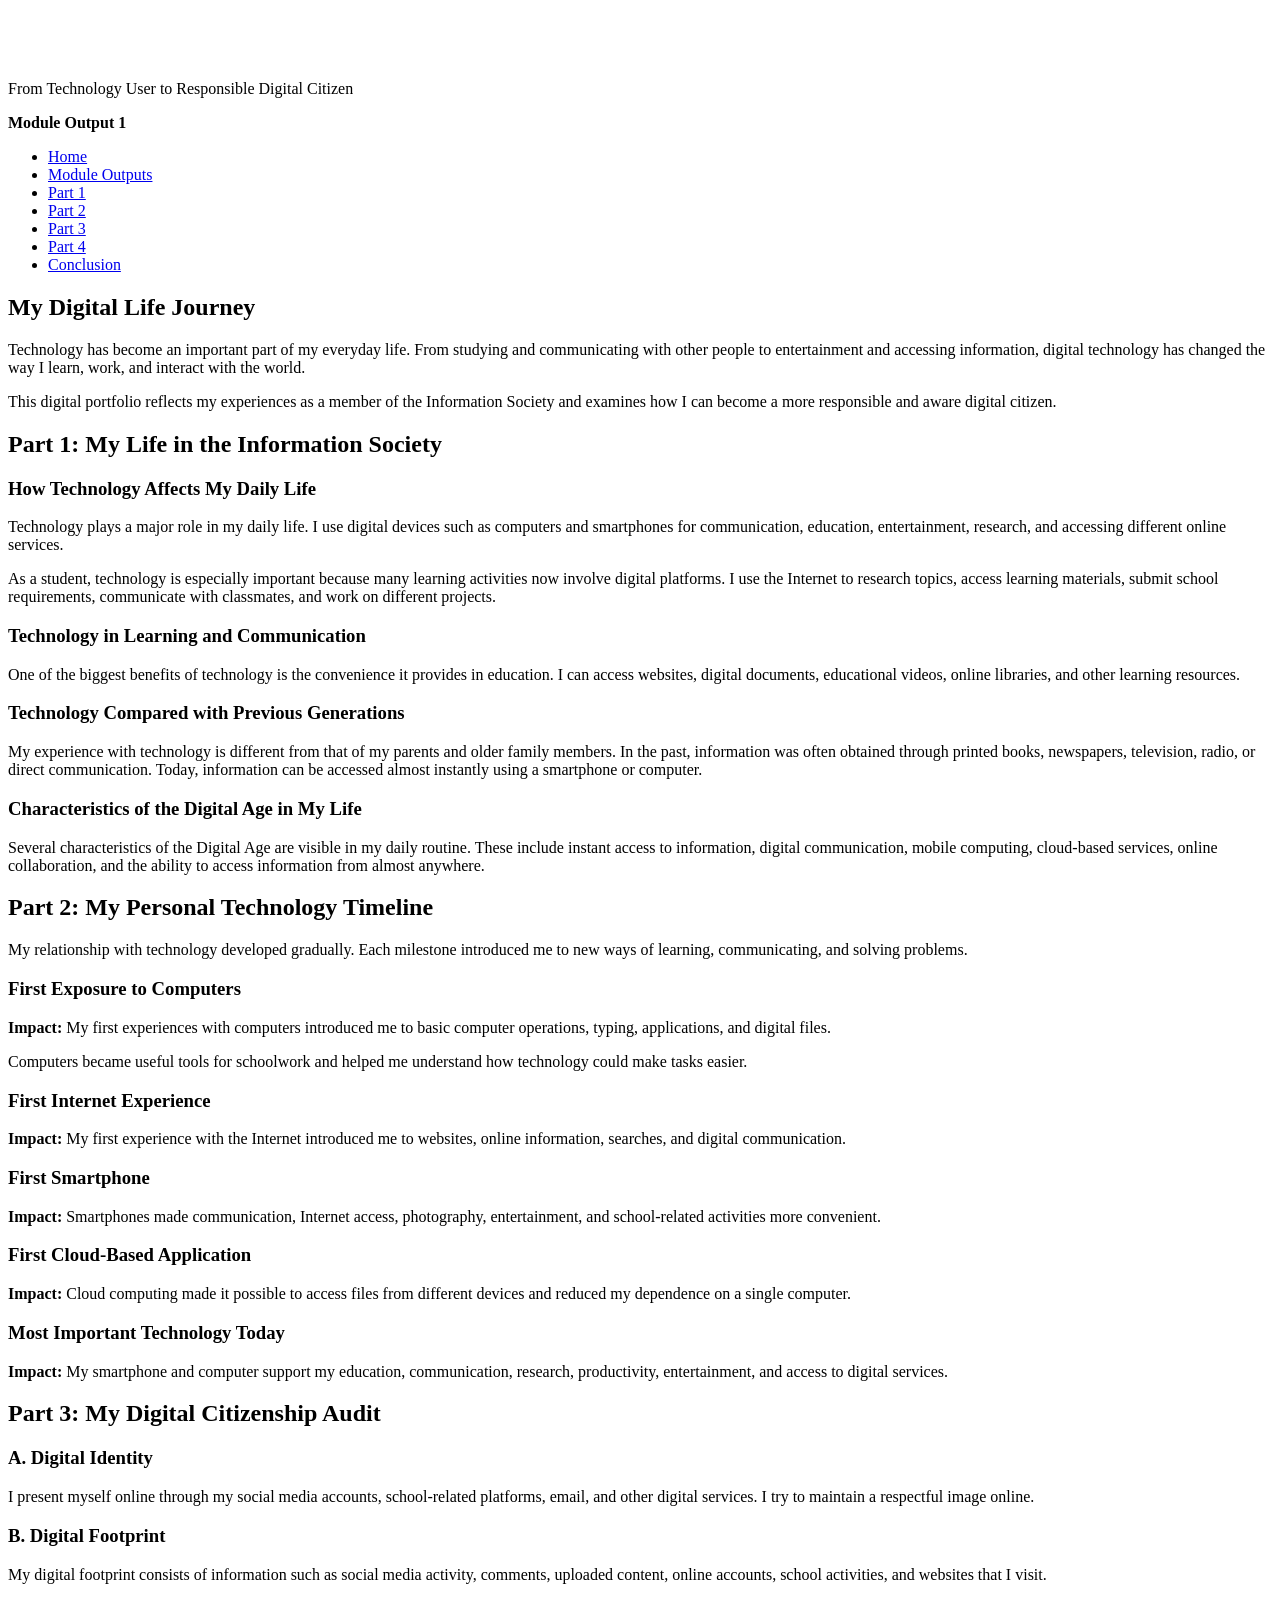
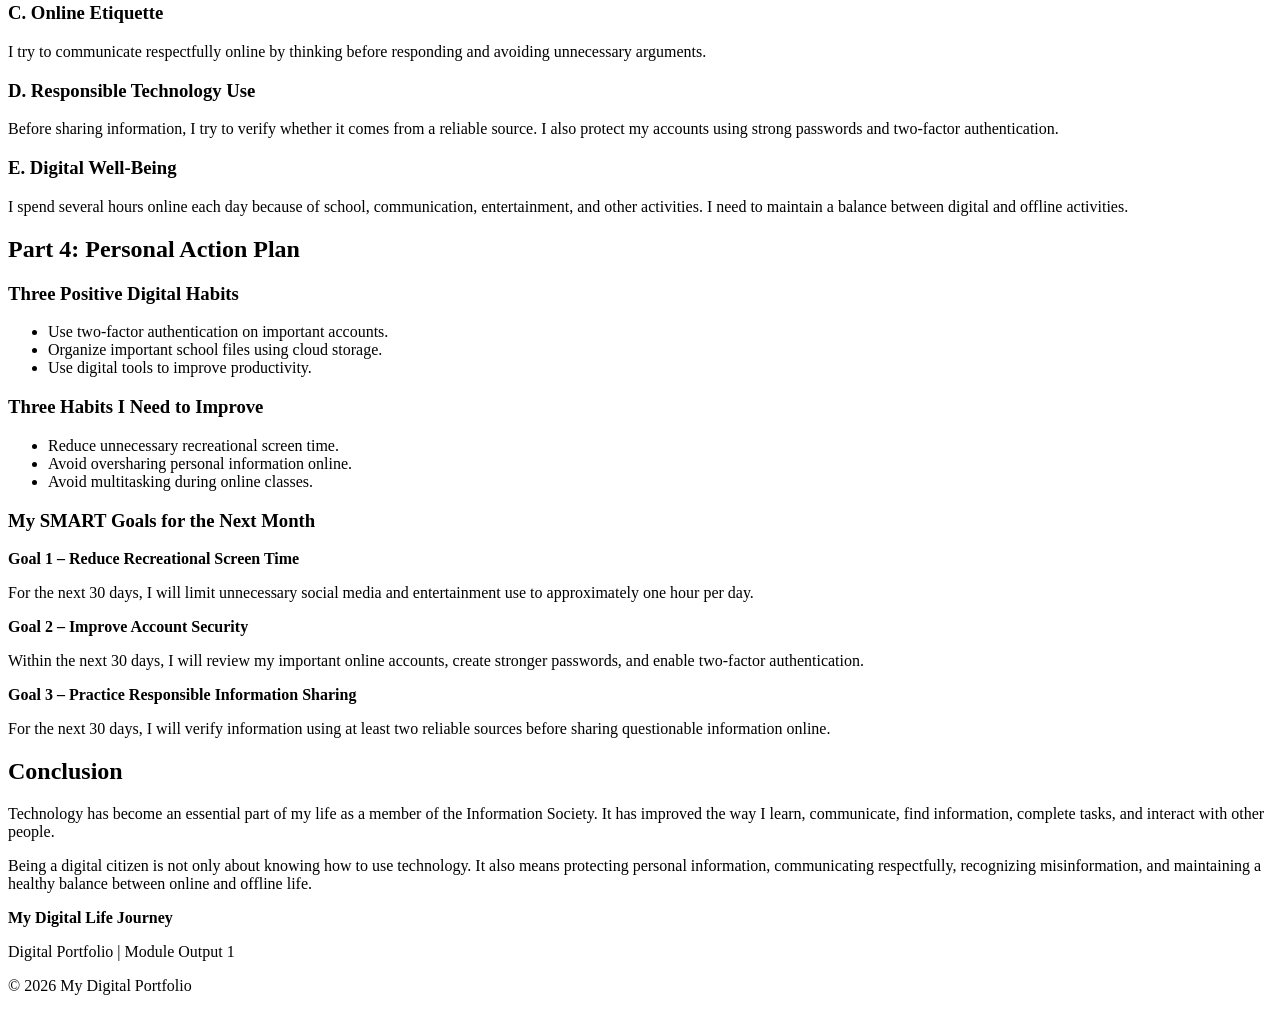
==== module-output-1.html @ 4770c337 "initial commit" ====
<!DOCTYPE html>
<html lang="en">
<head>
    <meta charset="UTF-8">
    <meta name="viewport" content="width=device-width, initial-scale=1.0">

    <title>Module Output 1 | My Digital Life Journey</title>

    <link rel="stylesheet" href="style.css">
</head>

<body>

    <!-- ===== HEADER ===== -->
    <header>

        <h1>
            <a href="index.html">My Digital Life Journey</a>
        </h1>

        <p>From Technology User to Responsible Digital Citizen</p>
        <p><strong>Module Output 1</strong></p>

    </header>


    <!-- ===== NAVIGATION ===== -->
    <nav>
        <ul>

            <li>
                <a href="index.html">Home</a>
            </li>

            <li class="dropdown">
                <a href="#">Module Outputs</a>

                <ul class="dropdown-menu">

                    <li>
                        <a href="module-output-1.html">
                            Module Output 1
                        </a>
                    </li>

                    <li>
                        <a href="module-output-2.html">
                            Module Output 2
                        </a>
                    </li>

                    <li>
                        <a href="module-output-3.html">
                            Module Output 3
                        </a>
                    </li>

                    <li>
                        <a href="module-output-4.html">
                            Module Output 4
                        </a>
                    </li>

                </ul>
            </li>

            <li><a href="#part1">Part 1</a></li>
            <li><a href="#part2">Part 2</a></li>
            <li><a href="#part3">Part 3</a></li>
            <li><a href="#part4">Part 4</a></li>
            <li><a href="#conclusion">Conclusion</a></li>

        </ul>
    </nav>


    <main>

        <!-- ===== INTRODUCTION ===== -->
        <section class="intro">

            <h2>My Digital Life Journey</h2>

            <p>
                Technology has become an important part of my everyday life.
                From studying and communicating with other people to
                entertainment and accessing information, digital technology
                has changed the way I learn, work, and interact with the world.
            </p>

            <p>
                This digital portfolio reflects my experiences as a member
                of the Information Society and examines how I can become a
                more responsible and aware digital citizen.
            </p>

        </section>


        <!-- ===== PART 1 ===== -->
        <section id="part1">

            <h2>Part 1: My Life in the Information Society</h2>

            <h3>How Technology Affects My Daily Life</h3>

            <p>
                Technology plays a major role in my daily life. I use digital
                devices such as computers and smartphones for communication,
                education, entertainment, research, and accessing different
                online services.
            </p>

            <p>
                As a student, technology is especially important because many
                learning activities now involve digital platforms. I use the
                Internet to research topics, access learning materials, submit
                school requirements, communicate with classmates, and work on
                different projects.
            </p>


            <h3>Technology in Learning and Communication</h3>

            <p>
                One of the biggest benefits of technology is the convenience
                it provides in education. I can access websites, digital
                documents, educational videos, online libraries, and other
                learning resources.
            </p>


            <h3>Technology Compared with Previous Generations</h3>

            <p>
                My experience with technology is different from that of my
                parents and older family members. In the past, information was
                often obtained through printed books, newspapers, television,
                radio, or direct communication. Today, information can be
                accessed almost instantly using a smartphone or computer.
            </p>


            <h3>Characteristics of the Digital Age in My Life</h3>

            <p>
                Several characteristics of the Digital Age are visible in my
                daily routine. These include instant access to information,
                digital communication, mobile computing, cloud-based services,
                online collaboration, and the ability to access information
                from almost anywhere.
            </p>

        </section>


        <!-- ===== PART 2 ===== -->
        <section id="part2">

            <h2>Part 2: My Personal Technology Timeline</h2>

            <p>
                My relationship with technology developed gradually. Each
                milestone introduced me to new ways of learning,
                communicating, and solving problems.
            </p>


            <div class="timeline">

                <div class="timeline-item left">

                    <div class="timeline-content">

                        <h3>First Exposure to Computers</h3>

                        <p>
                            <strong>Impact:</strong>
                            My first experiences with computers introduced me
                            to basic computer operations, typing, applications,
                            and digital files.
                        </p>

                        <p>
                            Computers became useful tools for schoolwork and
                            helped me understand how technology could make
                            tasks easier.
                        </p>

                    </div>

                </div>


                <div class="timeline-item right">

                    <div class="timeline-content">

                        <h3>First Internet Experience</h3>

                        <p>
                            <strong>Impact:</strong>
                            My first experience with the Internet introduced
                            me to websites, online information, searches,
                            and digital communication.
                        </p>

                    </div>

                </div>


                <div class="timeline-item left">

                    <div class="timeline-content">

                        <h3>First Smartphone</h3>

                        <p>
                            <strong>Impact:</strong>
                            Smartphones made communication, Internet access,
                            photography, entertainment, and school-related
                            activities more convenient.
                        </p>

                    </div>

                </div>


                <div class="timeline-item right">

                    <div class="timeline-content">

                        <h3>First Cloud-Based Application</h3>

                        <p>
                            <strong>Impact:</strong>
                            Cloud computing made it possible to access files
                            from different devices and reduced my dependence
                            on a single computer.
                        </p>

                    </div>

                </div>


                <div class="timeline-item left">

                    <div class="timeline-content">

                        <h3>Most Important Technology Today</h3>

                        <p>
                            <strong>Impact:</strong>
                            My smartphone and computer support my education,
                            communication, research, productivity,
                            entertainment, and access to digital services.
                        </p>

                    </div>

                </div>

            </div>

        </section>


        <!-- ===== PART 3 ===== -->
        <section id="part3">

            <h2>Part 3: My Digital Citizenship Audit</h2>


            <div class="audit-grid">

                <div class="audit-card">

                    <h3>A. Digital Identity</h3>

                    <p>
                        I present myself online through my social media
                        accounts, school-related platforms, email, and other
                        digital services. I try to maintain a respectful
                        image online.
                    </p>

                </div>


                <div class="audit-card">

                    <h3>B. Digital Footprint</h3>

                    <p>
                        My digital footprint consists of information such as
                        social media activity, comments, uploaded content,
                        online accounts, school activities, and websites
                        that I visit.
                    </p>

                </div>


                <div class="audit-card">

                    <h3>C. Online Etiquette</h3>

                    <p>
                        I try to communicate respectfully online by thinking
                        before responding and avoiding unnecessary arguments.
                    </p>

                </div>


                <div class="audit-card">

                    <h3>D. Responsible Technology Use</h3>

                    <p>
                        Before sharing information, I try to verify whether
                        it comes from a reliable source. I also protect my
                        accounts using strong passwords and two-factor
                        authentication.
                    </p>

                </div>


                <div class="audit-card">

                    <h3>E. Digital Well-Being</h3>

                    <p>
                        I spend several hours online each day because of
                        school, communication, entertainment, and other
                        activities. I need to maintain a balance between
                        digital and offline activities.
                    </p>

                </div>

            </div>

        </section>


        <!-- ===== PART 4 ===== -->
        <section id="part4">

            <h2>Part 4: Personal Action Plan</h2>


            <div class="habit-grid">

                <div class="habit-card">

                    <h3>Three Positive Digital Habits</h3>

                    <ul>
                        <li>
                            Use two-factor authentication on important
                            accounts.
                        </li>

                        <li>
                            Organize important school files using cloud
                            storage.
                        </li>

                        <li>
                            Use digital tools to improve productivity.
                        </li>
                    </ul>

                </div>


                <div class="habit-card">

                    <h3>Three Habits I Need to Improve</h3>

                    <ul>
                        <li>
                            Reduce unnecessary recreational screen time.
                        </li>

                        <li>
                            Avoid oversharing personal information online.
                        </li>

                        <li>
                            Avoid multitasking during online classes.
                        </li>
                    </ul>

                </div>

            </div>


            <h3>My SMART Goals for the Next Month</h3>


            <div class="goal">

                <strong>
                    Goal 1 – Reduce Recreational Screen Time
                </strong>

                <p>
                    For the next 30 days, I will limit unnecessary social media
                    and entertainment use to approximately one hour per day.
                </p>

            </div>


            <div class="goal">

                <strong>
                    Goal 2 – Improve Account Security
                </strong>

                <p>
                    Within the next 30 days, I will review my important online
                    accounts, create stronger passwords, and enable
                    two-factor authentication.
                </p>

            </div>


            <div class="goal">

                <strong>
                    Goal 3 – Practice Responsible Information Sharing
                </strong>

                <p>
                    For the next 30 days, I will verify information using at
                    least two reliable sources before sharing questionable
                    information online.
                </p>

            </div>

        </section>


        <!-- ===== CONCLUSION ===== -->
        <section id="conclusion" class="conclusion">

            <h2>Conclusion</h2>

            <p>
                Technology has become an essential part of my life as a
                member of the Information Society. It has improved the way
                I learn, communicate, find information, complete tasks,
                and interact with other people.
            </p>

            <p>
                Being a digital citizen is not only about knowing how to
                use technology. It also means protecting personal information,
                communicating respectfully, recognizing misinformation,
                and maintaining a healthy balance between online and
                offline life.
            </p>

        </section>

    </main>


    <!-- ===== FOOTER ===== -->
    <footer>

        <p>
            <strong>My Digital Life Journey</strong>
        </p>

        <p>
            Digital Portfolio | Module Output 1
        </p>

        <p>
            &copy; 2026 My Digital Portfolio
        </p>

    </footer>

</body>
</html>
---- style.css ----
/* ===== CLICKABLE WEBSITE TITLE ===== */

header h1 a {
    color: white;
    text-decoration: none;
    transition: 0.3s;
}

header h1 a:hover {
    opacity: 0.8;
}


/* ===== MODULE OUTPUT DROPDOWN ===== */

.dropdown {
    position: relative;
}

.dropdown > a {
    cursor: pointer;
}


/* Dropdown menu */

.dropdown-menu {
    display: none;
    position: absolute;
    top: 100%;
    left: 0;
    min-width: 190px;
    background: #102b4a;
    list-style: none;
    padding: 0;
    margin: 0;
    box-shadow: 0 4px 10px rgba(0, 0, 0, 0.25);
}


/* Dropdown links */

.dropdown-menu li {
    width: 100%;
}

.dropdown-menu a {
    display: block;
    padding: 12px 15px;
    color: white;
    text-decoration: none;
    white-space: nowrap;
}


/* Hover effect */

.dropdown-menu a:hover {
    background: #2878b5;
}


/* Show dropdown */

.dropdown:hover .dropdown-menu {
    display: block;
}

/* ===== CLICKABLE TITLE ===== */

header h1 a {
    color: white;
    text-decoration: none;
    transition: 0.3s;
}

header h1 a:hover {
    opacity: 0.8;
}


/* ===== DROPDOWN MENU ===== */

.dropdown {
    position: relative;
}

.dropdown-menu {
    display: none;
    position: absolute;
    top: 100%;
    left: 0;
    min-width: 200px;

    background: #102b4a;

    list-style: none;
    padding: 0;
    margin: 0;

    box-shadow: 0 4px 10px rgba(0, 0, 0, 0.25);
}

.dropdown-menu li {
    width: 100%;
}

.dropdown-menu a {
    display: block;
    padding: 12px 15px;

    color: white;
    text-decoration: none;

    white-space: nowrap;
}

.dropdown-menu a:hover {
    background: #2878b5;
}

.dropdown:hover .dropdown-menu {
    display: block;
}


/* ===== HOME HERO ===== */

.hero {
    text-align: center;
    padding: 60px 35px;

    background:
        linear-gradient(135deg, #173b67, #2878b5);

    color: white;
}

.hero h2 {
    color: white;
    border: none;
    font-size: 36px;
}

.hero p {
    text-align: center;
    max-width: 800px;
    margin: 15px auto;
}


/* ===== BUTTON ===== */

.button {
    display: inline-block;

    margin-top: 20px;
    padding: 12px 25px;

    background: white;
    color: #173b67;

    text-decoration: none;
    font-weight: bold;

    border-radius: 6px;

    transition: 0.3s;
}

.button:hover {
    background: #102b4a;
    color: white;
}


/* ===== MODULE CARDS ===== */

.module-grid {
    display: grid;

    grid-template-columns:
        repeat(2, 1fr);

    gap: 25px;

    margin-top: 25px;
}

.module-card {
    background: #f4f9fd;

    padding: 25px;

    border-radius: 10px;

    border: 1px solid #d8e8f5;

    transition: 0.3s;
}

.module-card:hover {
    transform: translateY(-5px);

    box-shadow:
        0 8px 20px rgba(0, 0, 0, 0.12);
}

.module-card h3 {
    margin-top: 10px;
}

.module-card p {
    margin-top: 10px;
}

.module-card a {
    color: #2878b5;

    text-decoration: none;

    font-weight: bold;
}

.module-card a:hover {
    text-decoration: underline;
}


/* ===== MODULE NUMBER ===== */

.module-number {
    display: inline-block;

    padding: 5px 10px;

    background: #173b67;

    color: white;

    border-radius: 5px;

    font-size: 13px;

    font-weight: bold;
}


/* ===== HIGHLIGHT ===== */

.highlight {
    background: #e8f4ff;

    border-left: 6px solid #2878b5;
}

.highlight h2 {
    border: none;
}


@media screen and (max-width: 768px) {

    .module-grid {
        grid-template-columns: 1fr;
    }

    .dropdown-menu {
        position: static;
        width: 100%;

        box-shadow: none;
    }

    .dropdown:hover .dropdown-menu {
        display: block;
    }

    .hero {
        padding: 40px 20px;
    }

    .hero h2 {
        font-size: 28px;
    }

}
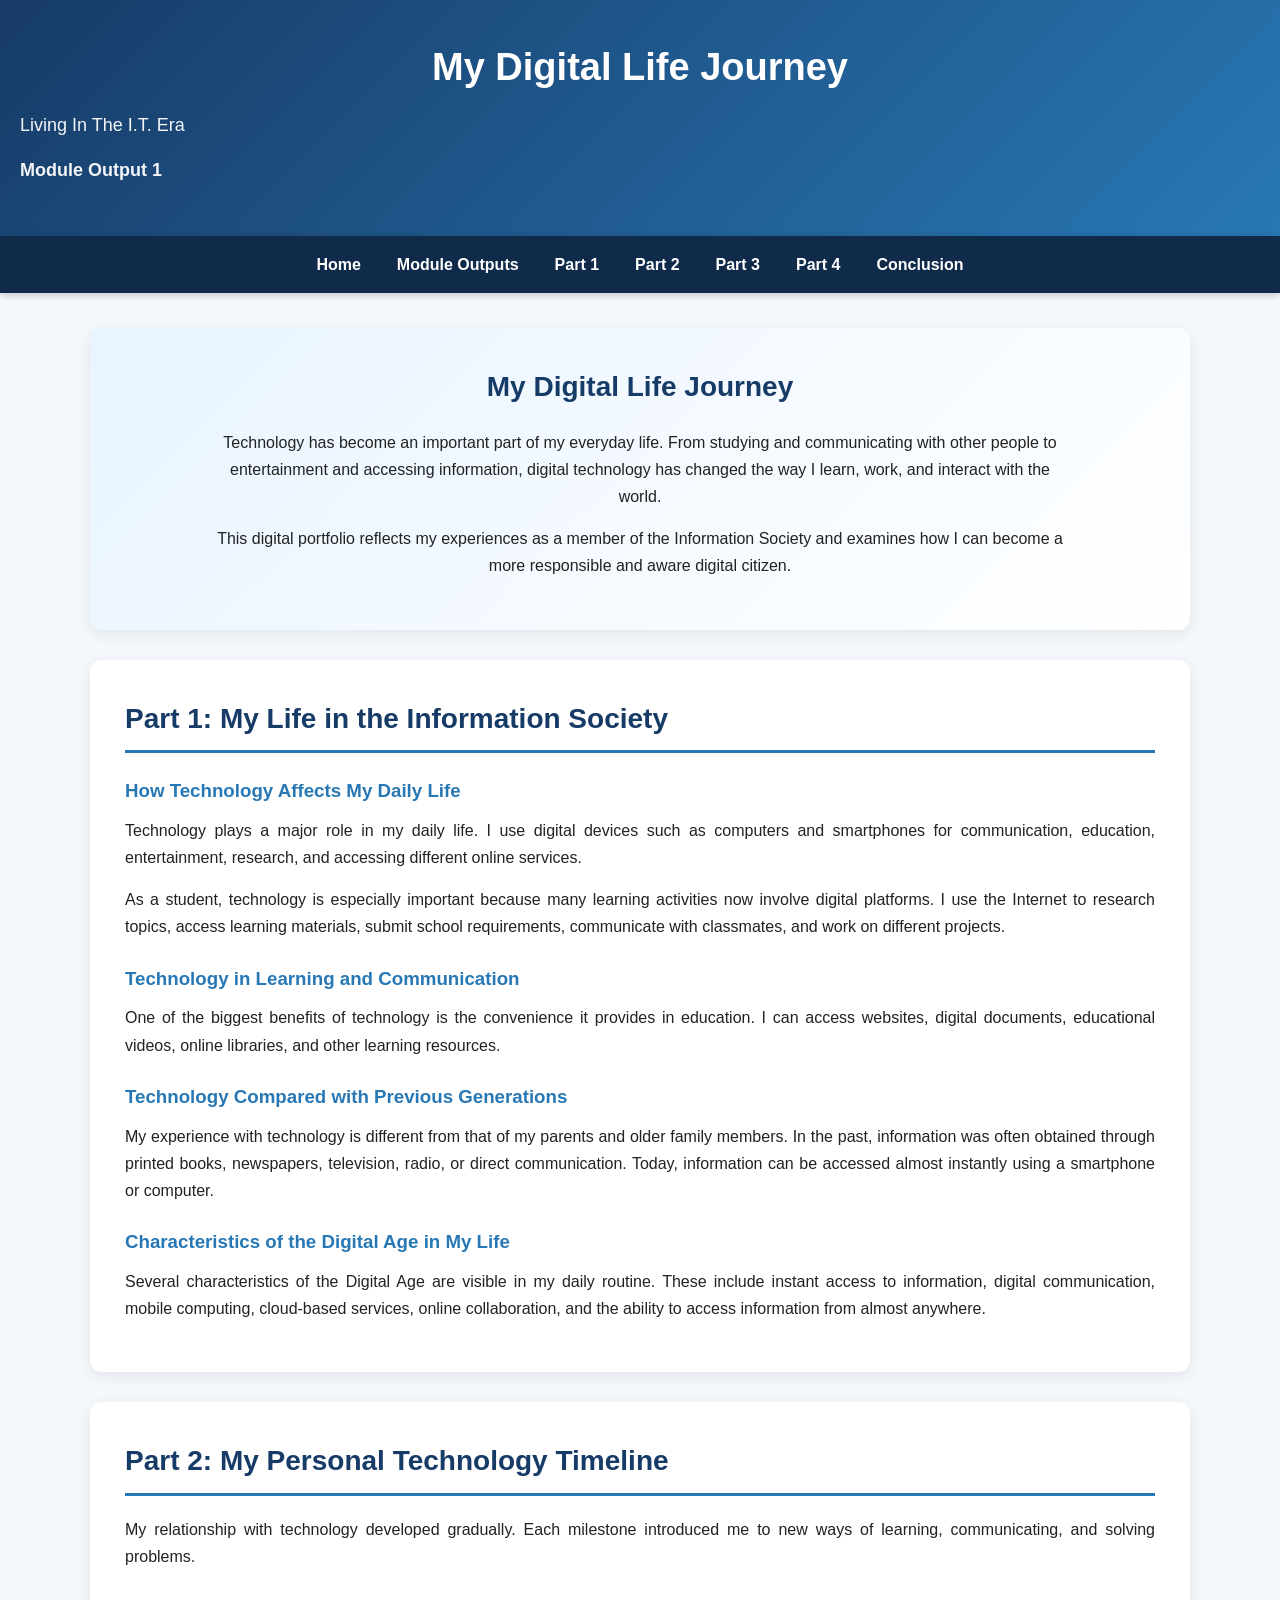
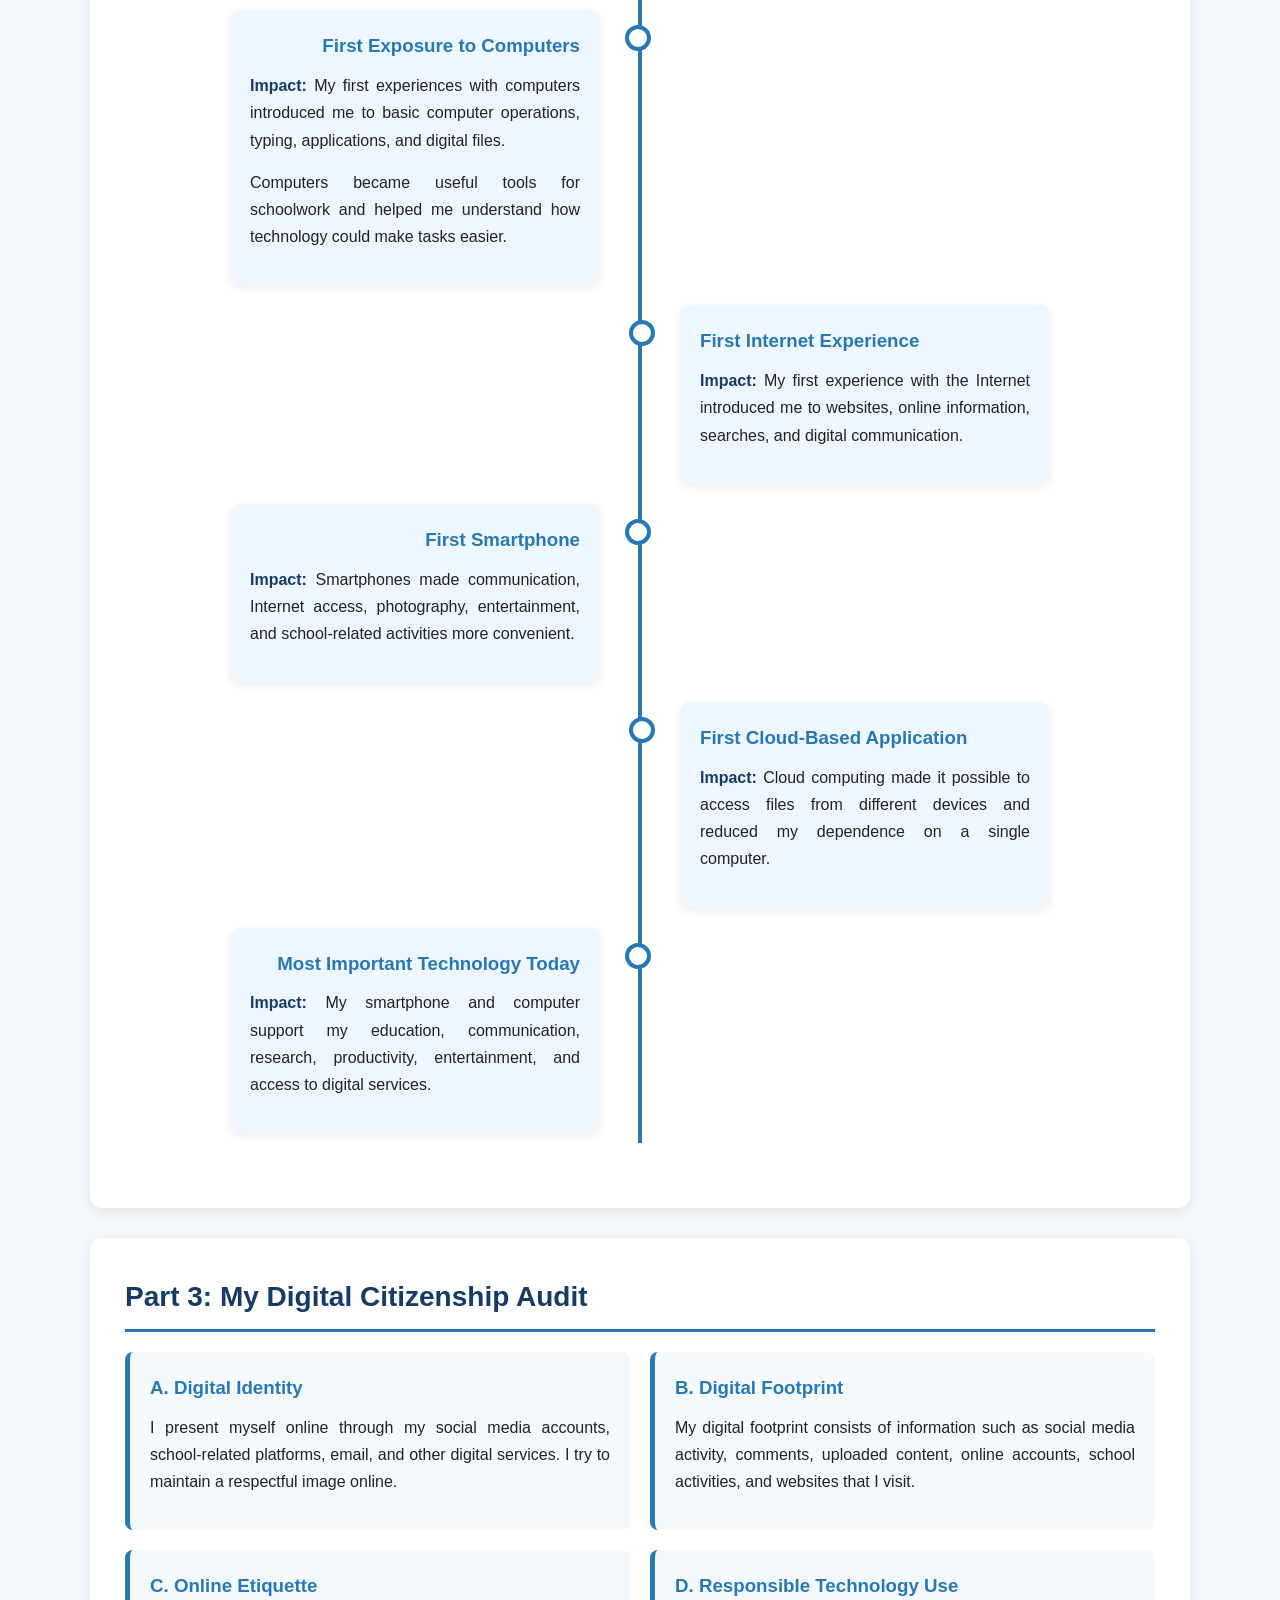
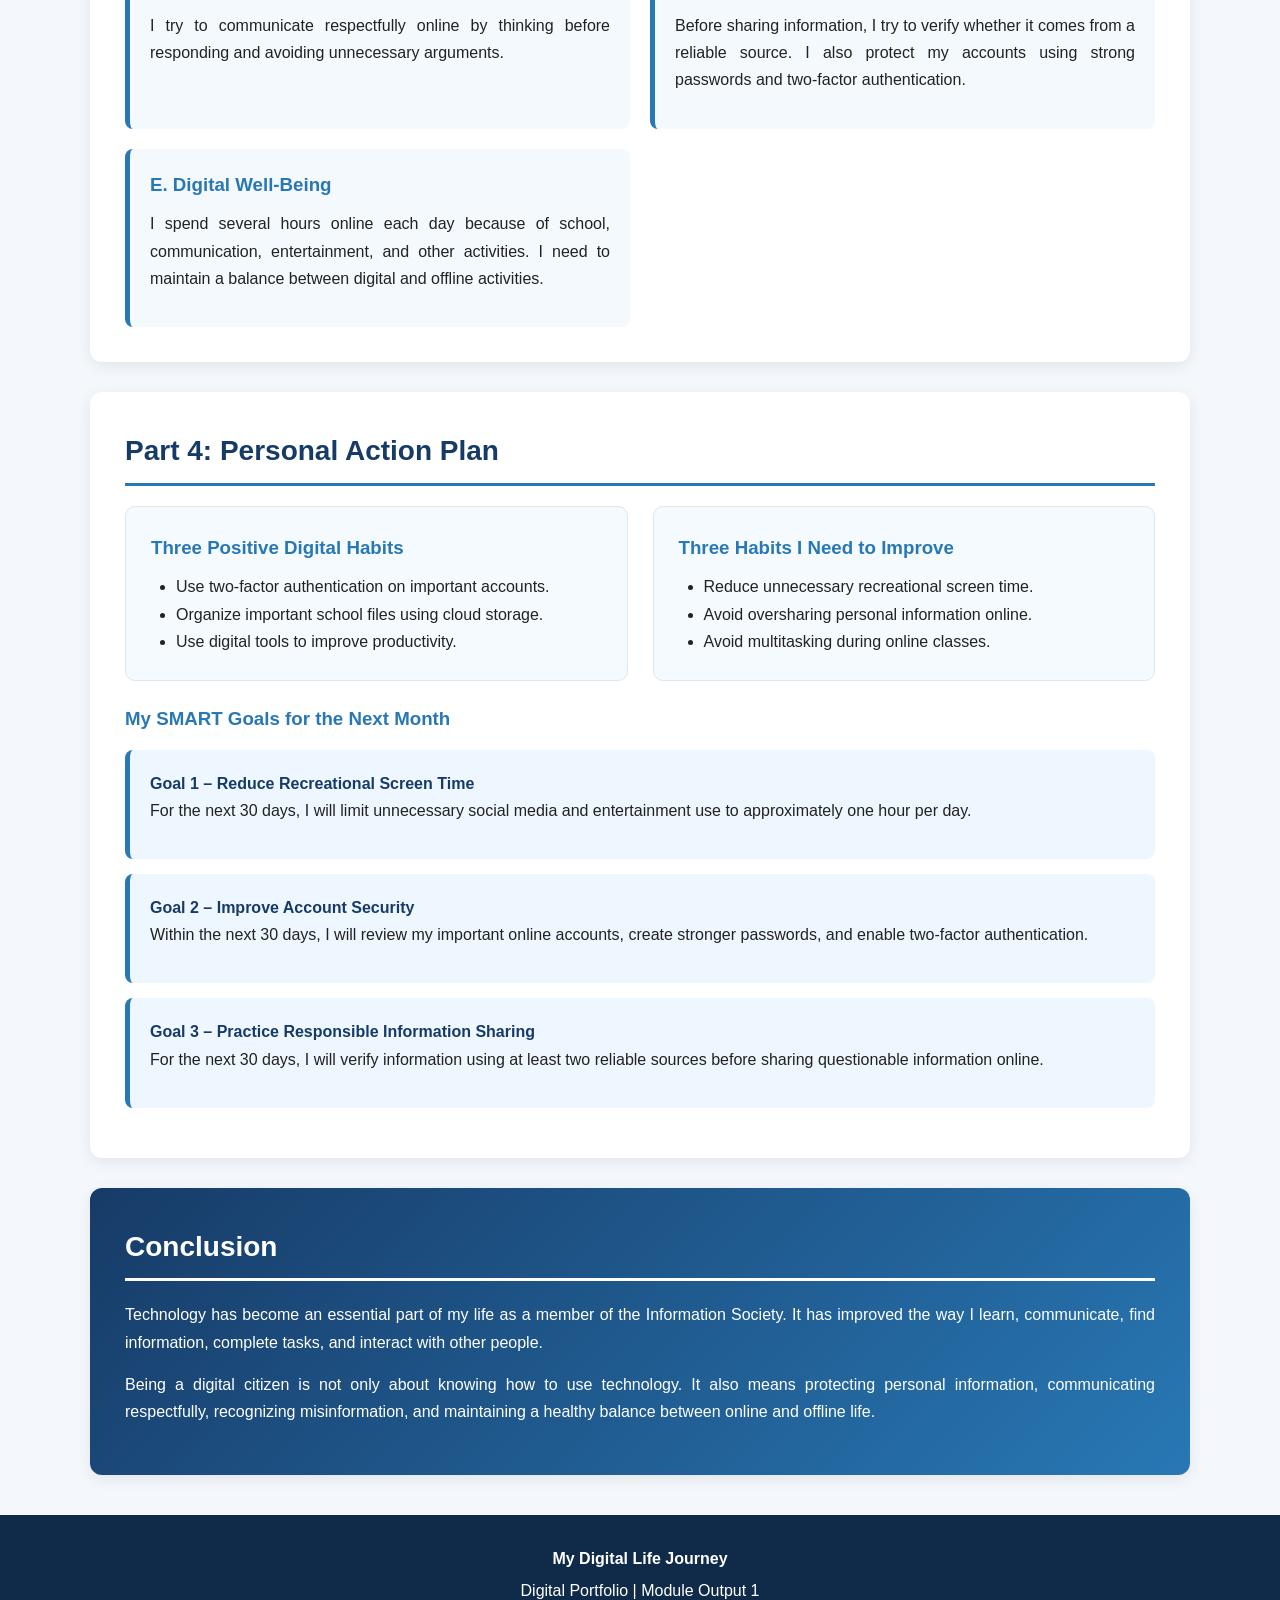
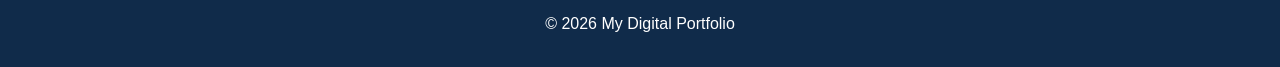
==== commit a850890c: "initial commit" ====
--- a/module-output-1.html
+++ b/module-output-1.html
@@ -1,5 +1,6 @@
 <!DOCTYPE html>
 <html lang="en">
+
 <head>
     <meta charset="UTF-8">
     <meta name="viewport" content="width=device-width, initial-scale=1.0">
@@ -10,17 +11,11 @@
 </head>
 
 <body>
-
     <!-- ===== HEADER ===== -->
     <header>
-
-        <h1>
-            <a href="index.html">My Digital Life Journey</a>
-        </h1>
-
-        <p>From Technology User to Responsible Digital Citizen</p>
+        <h1><a href="index.html">My Digital Life Journey</a></h1>
+        <p>Living In The I.T. Era</p>
         <p><strong>Module Output 1</strong></p>
-
     </header>
 
 
@@ -478,19 +473,9 @@
 
     <!-- ===== FOOTER ===== -->
     <footer>
-
-        <p>
-            <strong>My Digital Life Journey</strong>
-        </p>
-
-        <p>
-            Digital Portfolio | Module Output 1
-        </p>
-
-        <p>
-            &copy; 2026 My Digital Portfolio
-        </p>
-
+        <p><strong>My Digital Life Journey</strong></p>
+        <p>Digital Portfolio | Module Output 1</p>
+        <p>&copy; 2026 My Digital Portfolio</p>
     </footer>
 
 </body>
--- a/style.css
+++ b/style.css
@@ -1,4 +1,50 @@
-/* ===== CLICKABLE WEBSITE TITLE ===== */
+/* =====================================================
+   RESET
+   ===================================================== */
+
+* {
+    margin: 0;
+    padding: 0;
+    box-sizing: border-box;
+}
+
+
+/* =====================================================
+   GENERAL
+   ===================================================== */
+
+html {
+    scroll-behavior: smooth;
+}
+
+body {
+    font-family: Arial, Helvetica, sans-serif;
+    line-height: 1.7;
+    background: #f4f7fb;
+    color: #222;
+}
+
+
+/* =====================================================
+   HEADER
+   ===================================================== */
+
+header {
+    background: linear-gradient(135deg, #173b67, #2878b5);
+    color: white;
+
+    padding: 35px 20px;
+
+    text-align: center;
+}
+
+header h1 {
+    font-size: 38px;
+    margin-bottom: 10px;
+}
+
+
+/* Clickable Website Title */
 
 header h1 a {
     color: white;
@@ -10,8 +56,63 @@
     opacity: 0.8;
 }
 
-
-/* ===== MODULE OUTPUT DROPDOWN ===== */
+header p {
+    font-size: 18px;
+    opacity: 0.95;
+}
+
+
+/* =====================================================
+   NAVIGATION
+   ===================================================== */
+
+nav {
+    background: #102b4a;
+
+    position: sticky;
+    top: 0;
+
+    z-index: 1000;
+
+    box-shadow: 0 2px 8px rgba(0, 0, 0, 0.2);
+}
+
+nav > ul {
+    list-style: none;
+
+    display: flex;
+
+    justify-content: center;
+
+    flex-wrap: wrap;
+}
+
+nav li {
+    margin: 0;
+}
+
+nav a {
+    display: block;
+
+    color: white;
+
+    text-decoration: none;
+
+    padding: 15px 18px;
+
+    font-weight: bold;
+
+    transition: 0.3s;
+}
+
+nav a:hover {
+    background: #2878b5;
+}
+
+
+/* =====================================================
+   MODULE OUTPUT DROPDOWN
+   ===================================================== */
 
 .dropdown {
     position: relative;
@@ -22,145 +123,207 @@
 }
 
 
-/* Dropdown menu */
+/* Dropdown Menu */
 
 .dropdown-menu {
     display: none;
+
     position: absolute;
+
     top: 100%;
     left: 0;
-    min-width: 190px;
+
+    min-width: 210px;
+
     background: #102b4a;
+
     list-style: none;
+
     padding: 0;
     margin: 0;
+
     box-shadow: 0 4px 10px rgba(0, 0, 0, 0.25);
-}
-
-
-/* Dropdown links */
+
+    z-index: 1001;
+}
+
+
+/* Dropdown Items */
 
 .dropdown-menu li {
     width: 100%;
 }
 
+
+/* Dropdown Links */
+
 .dropdown-menu a {
     display: block;
+
     padding: 12px 15px;
-    color: white;
+
+    color: white;
+
     text-decoration: none;
+
     white-space: nowrap;
 }
-
-
-/* Hover effect */
 
 .dropdown-menu a:hover {
     background: #2878b5;
 }
 
 
-/* Show dropdown */
+/* Show Dropdown */
 
 .dropdown:hover .dropdown-menu {
     display: block;
 }
 
-/* ===== CLICKABLE TITLE ===== */
-
-header h1 a {
-    color: white;
-    text-decoration: none;
-    transition: 0.3s;
-}
-
-header h1 a:hover {
-    opacity: 0.8;
-}
-
-
-/* ===== DROPDOWN MENU ===== */
-
-.dropdown {
-    position: relative;
-}
-
-.dropdown-menu {
-    display: none;
-    position: absolute;
-    top: 100%;
-    left: 0;
-    min-width: 200px;
-
-    background: #102b4a;
-
-    list-style: none;
-    padding: 0;
-    margin: 0;
-
-    box-shadow: 0 4px 10px rgba(0, 0, 0, 0.25);
-}
-
-.dropdown-menu li {
-    width: 100%;
-}
-
-.dropdown-menu a {
-    display: block;
-    padding: 12px 15px;
-
-    color: white;
-    text-decoration: none;
-
-    white-space: nowrap;
-}
-
-.dropdown-menu a:hover {
-    background: #2878b5;
-}
-
-.dropdown:hover .dropdown-menu {
-    display: block;
-}
-
-
-/* ===== HOME HERO ===== */
+
+/* =====================================================
+   MAIN
+   ===================================================== */
+
+main {
+    width: 90%;
+
+    max-width: 1100px;
+
+    margin: 35px auto;
+}
+
+
+/* =====================================================
+   CONTENT SECTIONS
+   ===================================================== */
+
+section {
+    background: white;
+
+    margin-bottom: 30px;
+
+    padding: 35px;
+
+    border-radius: 12px;
+
+    box-shadow:
+        0 4px 15px rgba(0, 0, 0, 0.08);
+}
+
+section h2 {
+    color: #173b67;
+
+    font-size: 28px;
+
+    margin-bottom: 20px;
+
+    border-bottom: 3px solid #2878b5;
+
+    padding-bottom: 8px;
+}
+
+section h3 {
+    color: #2878b5;
+
+    margin-top: 22px;
+
+    margin-bottom: 10px;
+}
+
+p {
+    margin-bottom: 15px;
+
+    text-align: justify;
+}
+
+
+/* =====================================================
+   INTRODUCTION
+   ===================================================== */
+
+.intro {
+    text-align: center;
+
+    background:
+        linear-gradient(
+            135deg,
+            #e8f4ff,
+            #ffffff
+        );
+}
+
+.intro h2 {
+    border: none;
+
+    margin-bottom: 10px;
+}
+
+.intro p {
+    text-align: center;
+
+    max-width: 850px;
+
+    margin-left: auto;
+    margin-right: auto;
+}
+
+
+/* =====================================================
+   HOME HERO
+   ===================================================== */
 
 .hero {
     text-align: center;
+
     padding: 60px 35px;
 
     background:
-        linear-gradient(135deg, #173b67, #2878b5);
+        linear-gradient(
+            135deg,
+            #173b67,
+            #2878b5
+        );
 
     color: white;
 }
 
 .hero h2 {
     color: white;
+
     border: none;
+
     font-size: 36px;
+
+    margin-bottom: 15px;
 }
 
 .hero p {
     text-align: center;
+
     max-width: 800px;
+
     margin: 15px auto;
 }
 
 
-/* ===== BUTTON ===== */
+/* =====================================================
+   BUTTON
+   ===================================================== */
 
 .button {
     display: inline-block;
 
     margin-top: 20px;
+
     padding: 12px 25px;
 
     background: white;
+
     color: #173b67;
 
     text-decoration: none;
+
     font-weight: bold;
 
     border-radius: 6px;
@@ -170,11 +333,14 @@
 
 .button:hover {
     background: #102b4a;
-    color: white;
-}
-
-
-/* ===== MODULE CARDS ===== */
+
+    color: white;
+}
+
+
+/* =====================================================
+   MODULE CARDS
+   ===================================================== */
 
 .module-grid {
     display: grid;
@@ -227,7 +393,7 @@
 }
 
 
-/* ===== MODULE NUMBER ===== */
+/* Module Number */
 
 .module-number {
     display: inline-block;
@@ -246,7 +412,186 @@
 }
 
 
-/* ===== HIGHLIGHT ===== */
+/* =====================================================
+   TIMELINE
+   ===================================================== */
+
+.timeline {
+    position: relative;
+
+    max-width: 900px;
+
+    margin: 30px auto;
+}
+
+.timeline::after {
+    content: "";
+
+    position: absolute;
+
+    width: 4px;
+
+    background: #2878b5;
+
+    top: 0;
+    bottom: 0;
+
+    left: 50%;
+
+    margin-left: -2px;
+}
+
+.timeline-item {
+    padding: 10px 40px;
+
+    position: relative;
+
+    width: 50%;
+}
+
+.timeline-item::after {
+    content: "";
+
+    position: absolute;
+
+    width: 18px;
+    height: 18px;
+
+    background: white;
+
+    border: 4px solid #2878b5;
+
+    border-radius: 50%;
+
+    top: 25px;
+
+    z-index: 1;
+}
+
+.left {
+    left: 0;
+
+    text-align: right;
+}
+
+.right {
+    left: 50%;
+}
+
+.left::after {
+    right: -11px;
+}
+
+.right::after {
+    left: -11px;
+}
+
+.timeline-content {
+    padding: 20px;
+
+    background: #eef7ff;
+
+    border-radius: 10px;
+
+    box-shadow:
+        0 3px 8px rgba(0, 0, 0, 0.08);
+}
+
+.timeline-content h3 {
+    margin-top: 0;
+}
+
+.timeline-content strong {
+    color: #173b67;
+}
+
+
+/* =====================================================
+   DIGITAL CITIZENSHIP AUDIT
+   ===================================================== */
+
+.audit-grid {
+    display: grid;
+
+    grid-template-columns:
+        repeat(2, 1fr);
+
+    gap: 20px;
+
+    margin-top: 20px;
+}
+
+.audit-card {
+    background: #f4f9fd;
+
+    border-left: 5px solid #2878b5;
+
+    padding: 20px;
+
+    border-radius: 8px;
+}
+
+.audit-card h3 {
+    margin-top: 0;
+}
+
+
+/* =====================================================
+   HABITS
+   ===================================================== */
+
+.habit-grid {
+    display: grid;
+
+    grid-template-columns:
+        repeat(2, 1fr);
+
+    gap: 25px;
+}
+
+.habit-card {
+    padding: 25px;
+
+    border-radius: 10px;
+
+    background: #f5faff;
+
+    border: 1px solid #d8e8f5;
+}
+
+.habit-card h3 {
+    margin-top: 0;
+}
+
+.habit-card ul {
+    margin-left: 25px;
+}
+
+
+/* =====================================================
+   SMART GOALS
+   ===================================================== */
+
+.goal {
+    background: #eef7ff;
+
+    padding: 20px;
+
+    margin: 15px 0;
+
+    border-radius: 8px;
+
+    border-left: 5px solid #2878b5;
+}
+
+.goal strong {
+    color: #173b67;
+}
+
+
+/* =====================================================
+   HIGHLIGHT
+   ===================================================== */
 
 .highlight {
     background: #e8f4ff;
@@ -259,29 +604,137 @@
 }
 
 
+/* =====================================================
+   CONCLUSION
+   ===================================================== */
+
+.conclusion {
+    background:
+        linear-gradient(
+            135deg,
+            #173b67,
+            #2878b5
+        );
+
+    color: white;
+}
+
+.conclusion h2 {
+    color: white;
+
+    border-color: white;
+}
+
+
+/* =====================================================
+   FOOTER
+   ===================================================== */
+
+footer {
+    background: #102b4a;
+
+    color: white;
+
+    text-align: center;
+
+    padding: 25px;
+
+    margin-top: 40px;
+}
+
+footer p {
+    text-align: center;
+
+    margin: 5px;
+}
+
+
+/* =====================================================
+   RESPONSIVE DESIGN
+   ===================================================== */
+
 @media screen and (max-width: 768px) {
 
+    header h1 {
+        font-size: 28px;
+    }
+
+
+    nav > ul {
+        justify-content: center;
+    }
+
+
+    nav a {
+        padding: 12px 10px;
+
+        font-size: 14px;
+    }
+
+
+    section {
+        padding: 25px 20px;
+    }
+
+
+    .audit-grid,
+    .habit-grid,
     .module-grid {
         grid-template-columns: 1fr;
     }
 
+
+    /* Mobile Dropdown */
+
     .dropdown-menu {
         position: static;
+
         width: 100%;
 
         box-shadow: none;
     }
+
 
     .dropdown:hover .dropdown-menu {
         display: block;
     }
 
+
+    /* Mobile Hero */
+
     .hero {
         padding: 40px 20px;
     }
 
+
     .hero h2 {
         font-size: 28px;
     }
 
+
+    /* Mobile Timeline */
+
+    .timeline::after {
+        left: 20px;
+    }
+
+
+    .timeline-item {
+        width: 100%;
+
+        padding-left: 55px;
+
+        padding-right: 10px;
+
+        text-align: left;
+
+        left: 0;
+    }
+
+
+    .left::after,
+    .right::after {
+        left: 9px;
+    }
+
 }
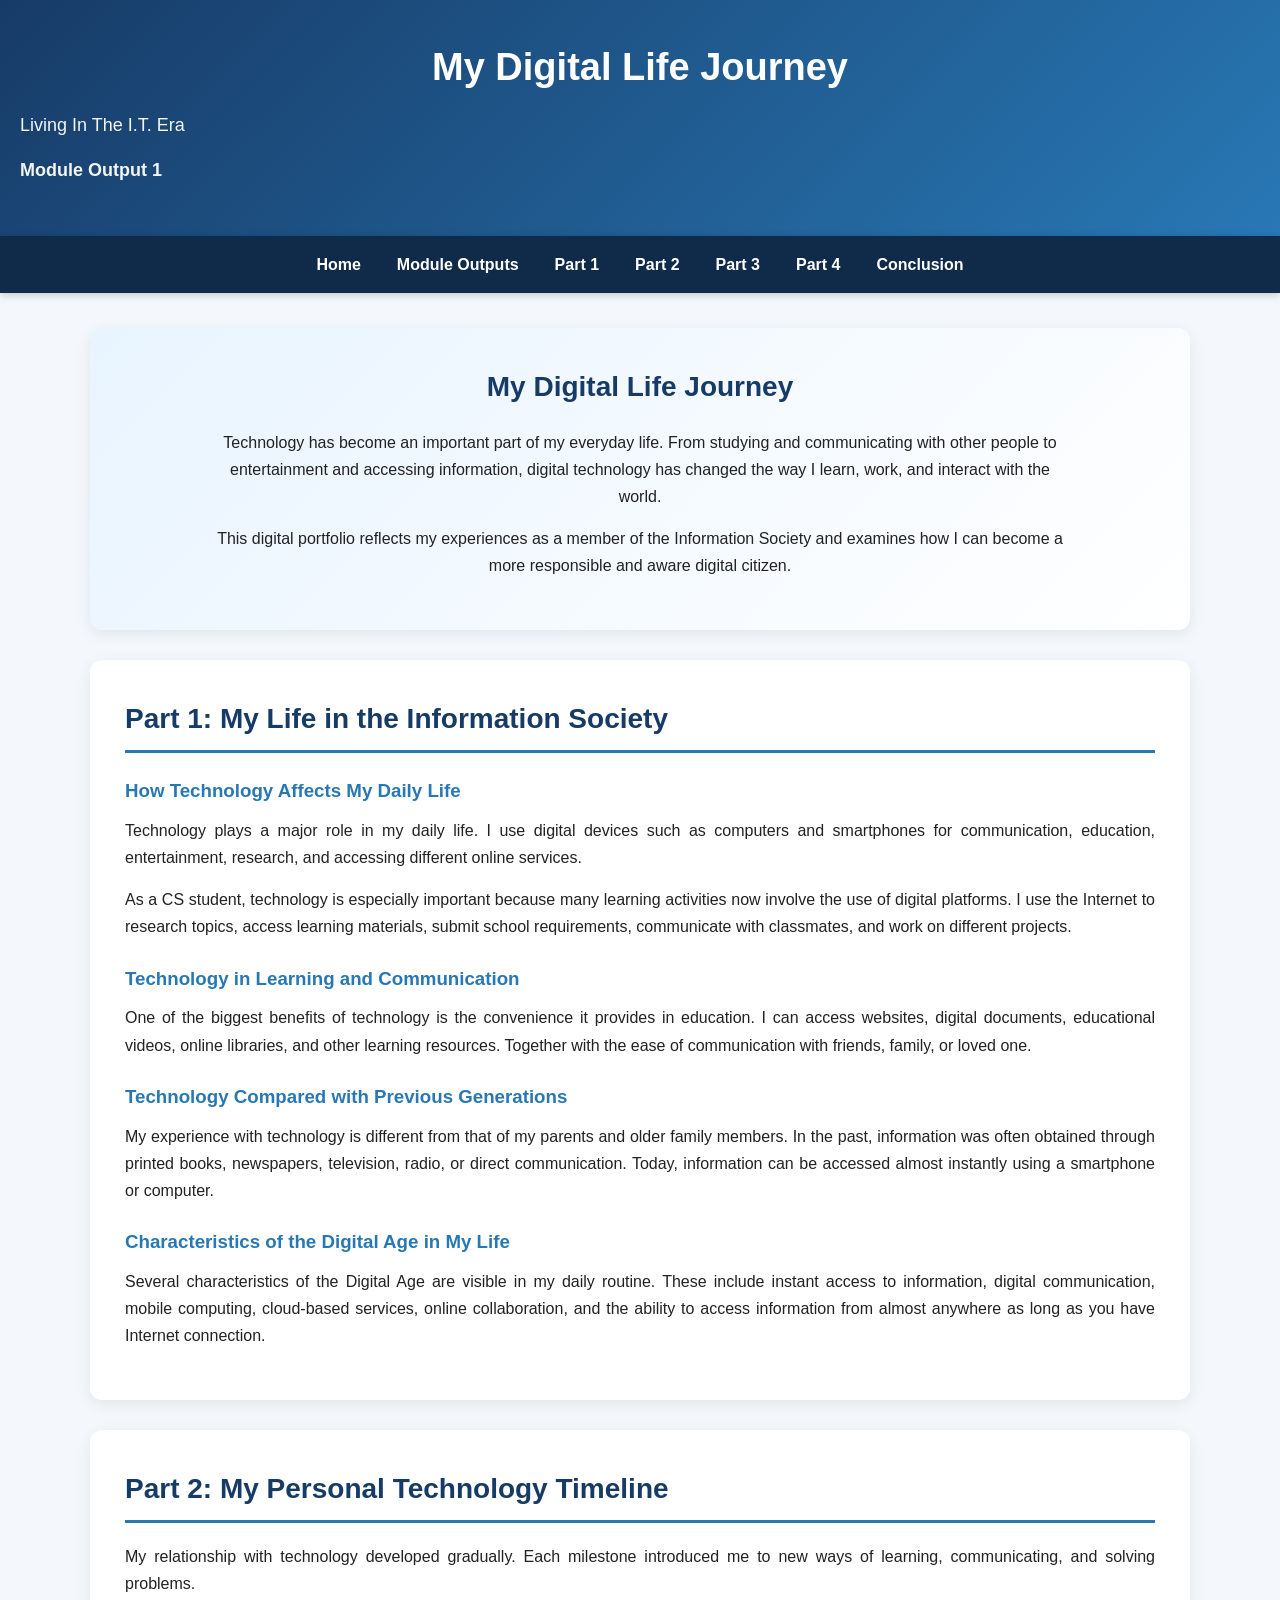
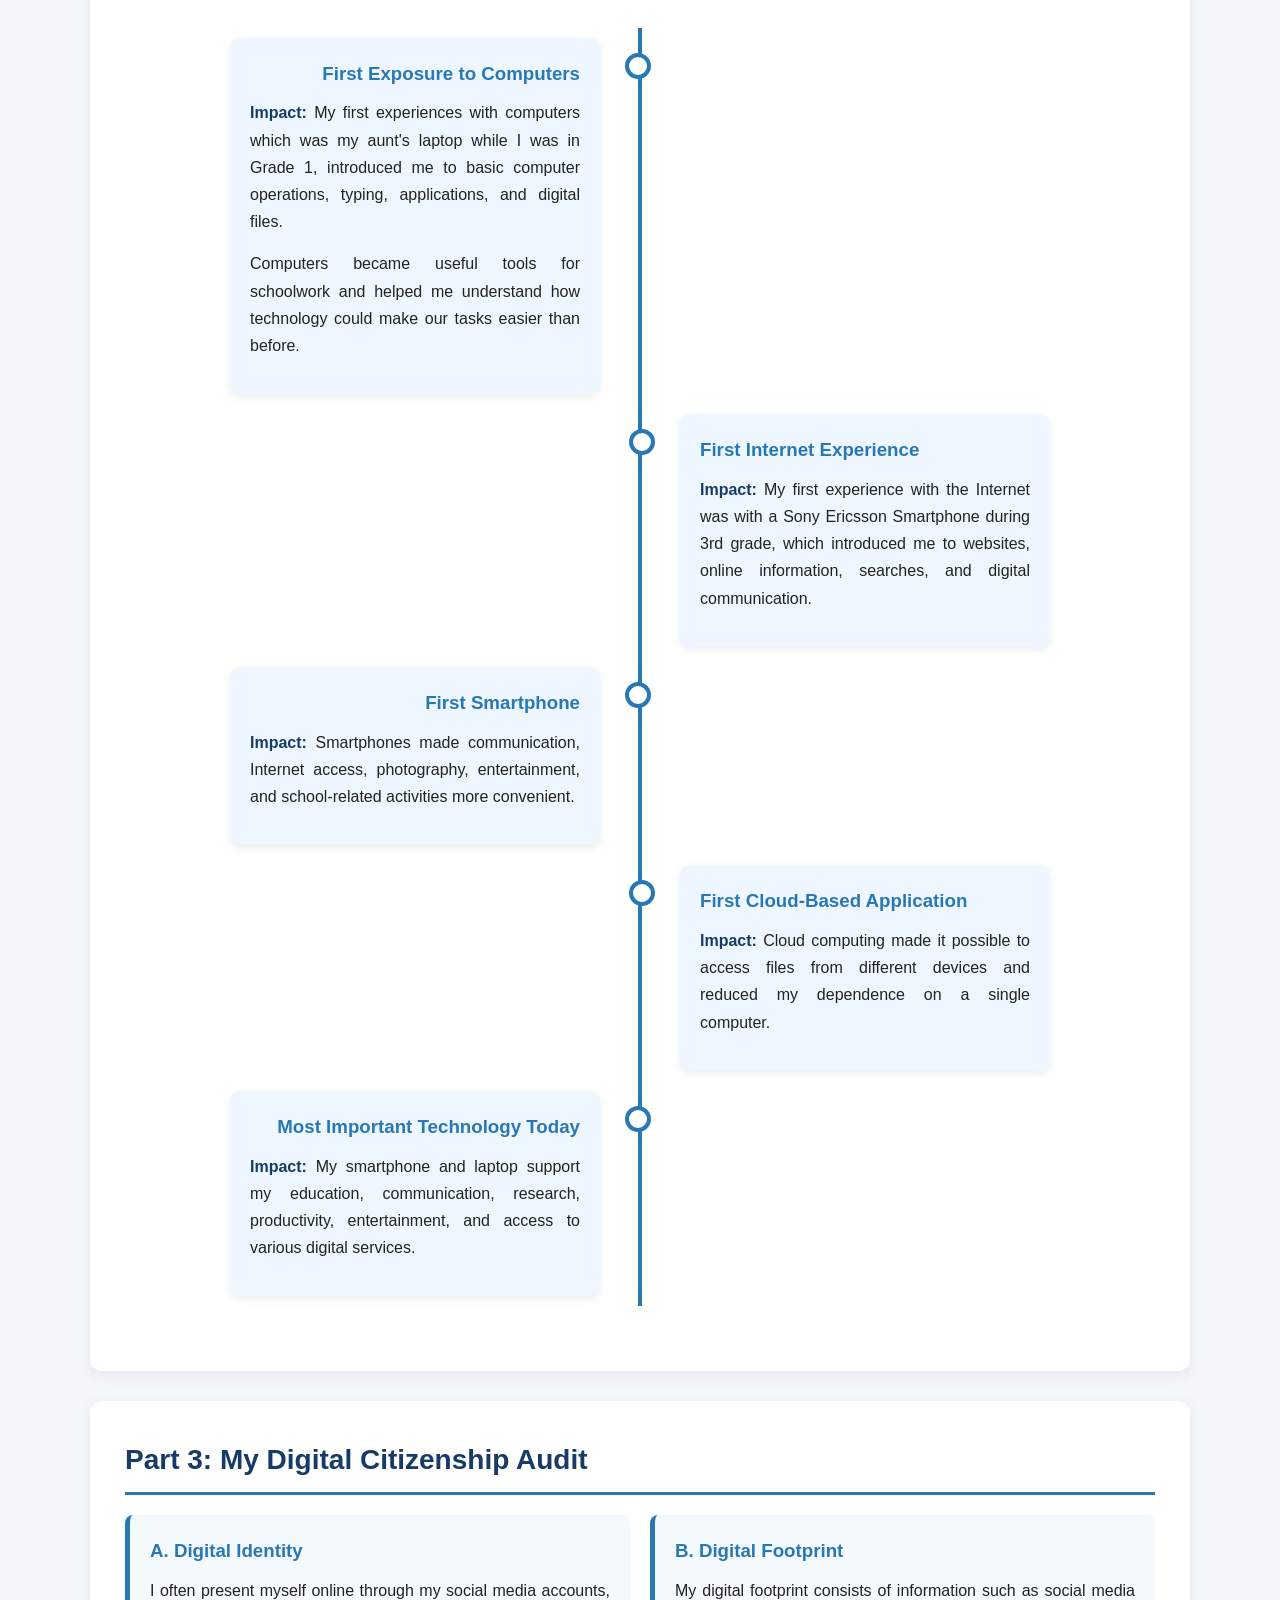
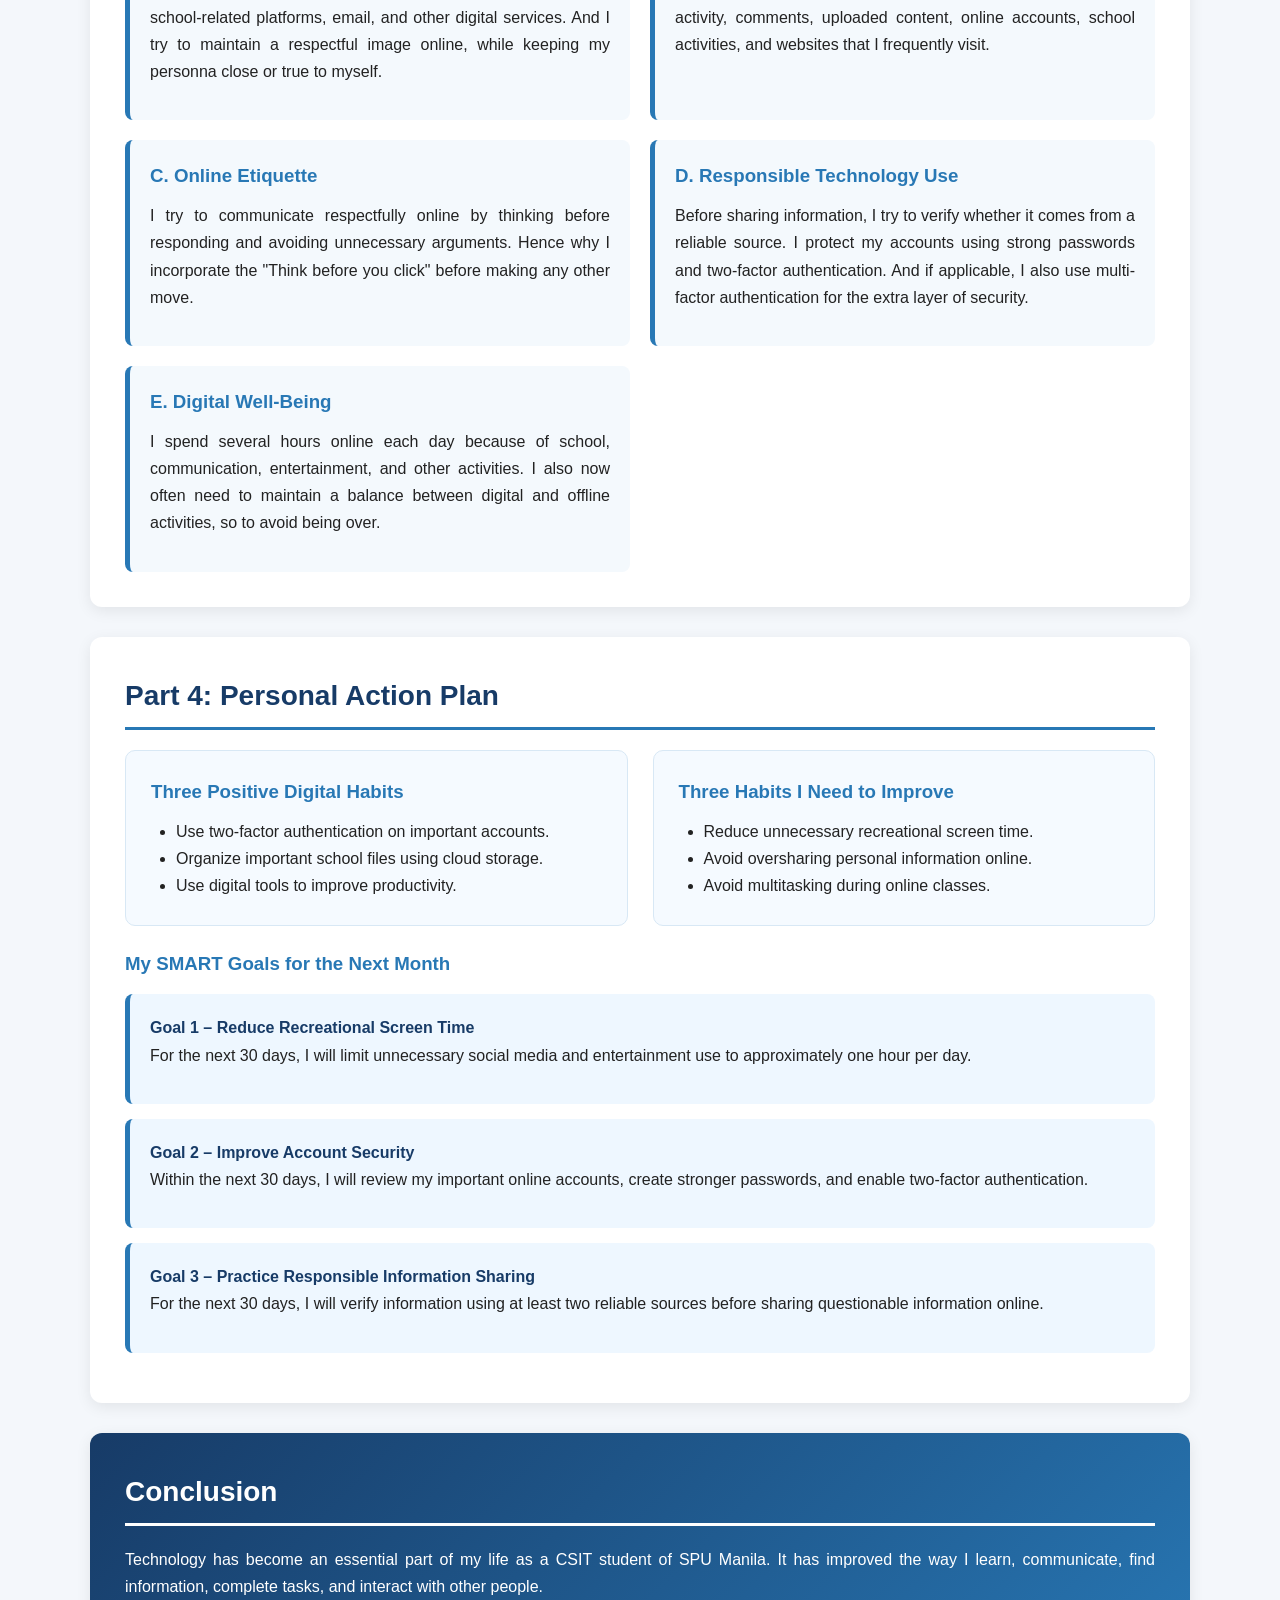
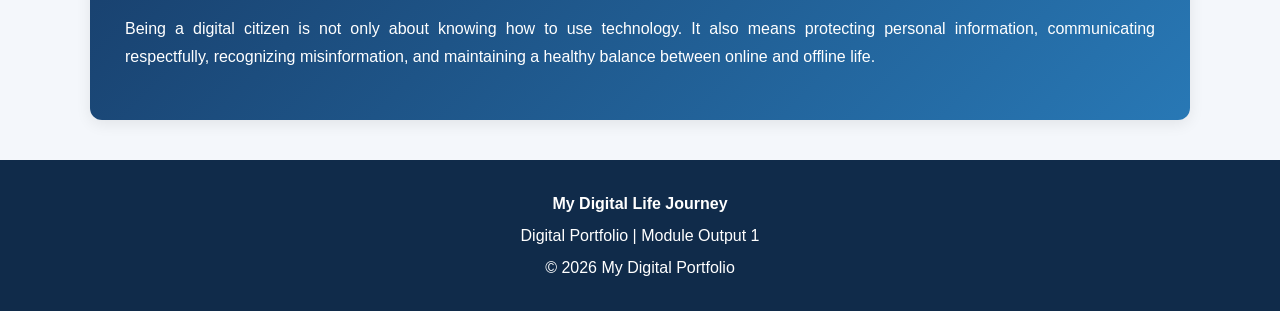
==== commit 55450fbf: "Initial commit" ====
--- a/module-output-1.html
+++ b/module-output-1.html
@@ -98,7 +98,6 @@
             <h2>Part 1: My Life in the Information Society</h2>
 
             <h3>How Technology Affects My Daily Life</h3>
-
             <p>
                 Technology plays a major role in my daily life. I use digital
                 devices such as computers and smartphones for communication,
@@ -107,8 +106,8 @@
             </p>
 
             <p>
-                As a student, technology is especially important because many
-                learning activities now involve digital platforms. I use the
+                As a CS student, technology is especially important because many
+                learning activities now involve the use of digital platforms. I use the
                 Internet to research topics, access learning materials, submit
                 school requirements, communicate with classmates, and work on
                 different projects.
@@ -116,17 +115,16 @@
 
 
             <h3>Technology in Learning and Communication</h3>
-
             <p>
                 One of the biggest benefits of technology is the convenience
                 it provides in education. I can access websites, digital
                 documents, educational videos, online libraries, and other
-                learning resources.
+                learning resources. Together with the ease of communication with friends,
+                family, or loved one.
             </p>
 
 
             <h3>Technology Compared with Previous Generations</h3>
-
             <p>
                 My experience with technology is different from that of my
                 parents and older family members. In the past, information was
@@ -137,13 +135,12 @@
 
 
             <h3>Characteristics of the Digital Age in My Life</h3>
-
             <p>
                 Several characteristics of the Digital Age are visible in my
                 daily routine. These include instant access to information,
                 digital communication, mobile computing, cloud-based services,
                 online collaboration, and the ability to access information
-                from almost anywhere.
+                from almost anywhere as long as you have Internet connection.
             </p>
 
         </section>
@@ -153,7 +150,6 @@
         <section id="part2">
 
             <h2>Part 2: My Personal Technology Timeline</h2>
-
             <p>
                 My relationship with technology developed gradually. Each
                 milestone introduced me to new ways of learning,
@@ -171,15 +167,16 @@
 
                         <p>
                             <strong>Impact:</strong>
-                            My first experiences with computers introduced me
+                            My first experiences with computers which was my
+                            aunt's laptop while I was in Grade 1, introduced me
                             to basic computer operations, typing, applications,
                             and digital files.
                         </p>
 
                         <p>
                             Computers became useful tools for schoolwork and
-                            helped me understand how technology could make
-                            tasks easier.
+                            helped me understand how technology could make our
+                            tasks easier than before.
                         </p>
 
                     </div>
@@ -195,9 +192,10 @@
 
                         <p>
                             <strong>Impact:</strong>
-                            My first experience with the Internet introduced
-                            me to websites, online information, searches,
-                            and digital communication.
+                            My first experience with the Internet 
+                            was with a Sony Ericsson Smartphone during
+                            3rd grade, which introduced me to websites, online 
+                            information, searches, and digital communication.
                         </p>
 
                     </div>
@@ -249,9 +247,9 @@
 
                         <p>
                             <strong>Impact:</strong>
-                            My smartphone and computer support my education,
+                            My smartphone and laptop support my education,
                             communication, research, productivity,
-                            entertainment, and access to digital services.
+                            entertainment, and access to various digital services.
                         </p>
 
                     </div>
@@ -274,12 +272,12 @@
                 <div class="audit-card">
 
                     <h3>A. Digital Identity</h3>
-
                     <p>
-                        I present myself online through my social media
+                        I often present myself online through my social media
                         accounts, school-related platforms, email, and other
-                        digital services. I try to maintain a respectful
-                        image online.
+                        digital services. And I try to maintain a respectful
+                        image online, while keeping my personna close or true
+                        to myself.
                     </p>
 
                 </div>
@@ -293,7 +291,7 @@
                         My digital footprint consists of information such as
                         social media activity, comments, uploaded content,
                         online accounts, school activities, and websites
-                        that I visit.
+                        that I frequently visit.
                     </p>
 
                 </div>
@@ -302,10 +300,11 @@
                 <div class="audit-card">
 
                     <h3>C. Online Etiquette</h3>
-
                     <p>
                         I try to communicate respectfully online by thinking
-                        before responding and avoiding unnecessary arguments.
+                        before responding and avoiding unnecessary arguments. 
+                        Hence why I incorporate the "Think before you click" 
+                        before making any other move.
                     </p>
 
                 </div>
@@ -314,12 +313,12 @@
                 <div class="audit-card">
 
                     <h3>D. Responsible Technology Use</h3>
-
                     <p>
                         Before sharing information, I try to verify whether
-                        it comes from a reliable source. I also protect my
+                        it comes from a reliable source. I protect my
                         accounts using strong passwords and two-factor
-                        authentication.
+                        authentication. And if applicable, I also use multi-factor
+                        authentication for the extra layer of security.
                     </p>
 
                 </div>
@@ -328,12 +327,11 @@
                 <div class="audit-card">
 
                     <h3>E. Digital Well-Being</h3>
-
                     <p>
                         I spend several hours online each day because of
                         school, communication, entertainment, and other
-                        activities. I need to maintain a balance between
-                        digital and offline activities.
+                        activities. I also now often need to maintain a balance between
+                        digital and offline activities, so to avoid being over.
                     </p>
 
                 </div>
@@ -354,7 +352,6 @@
                 <div class="habit-card">
 
                     <h3>Three Positive Digital Habits</h3>
-
                     <ul>
                         <li>
                             Use two-factor authentication on important
@@ -377,7 +374,6 @@
                 <div class="habit-card">
 
                     <h3>Three Habits I Need to Improve</h3>
-
                     <ul>
                         <li>
                             Reduce unnecessary recreational screen time.
@@ -453,7 +449,7 @@
 
             <p>
                 Technology has become an essential part of my life as a
-                member of the Information Society. It has improved the way
+                CSIT student of SPU Manila. It has improved the way
                 I learn, communicate, find information, complete tasks,
                 and interact with other people.
             </p>
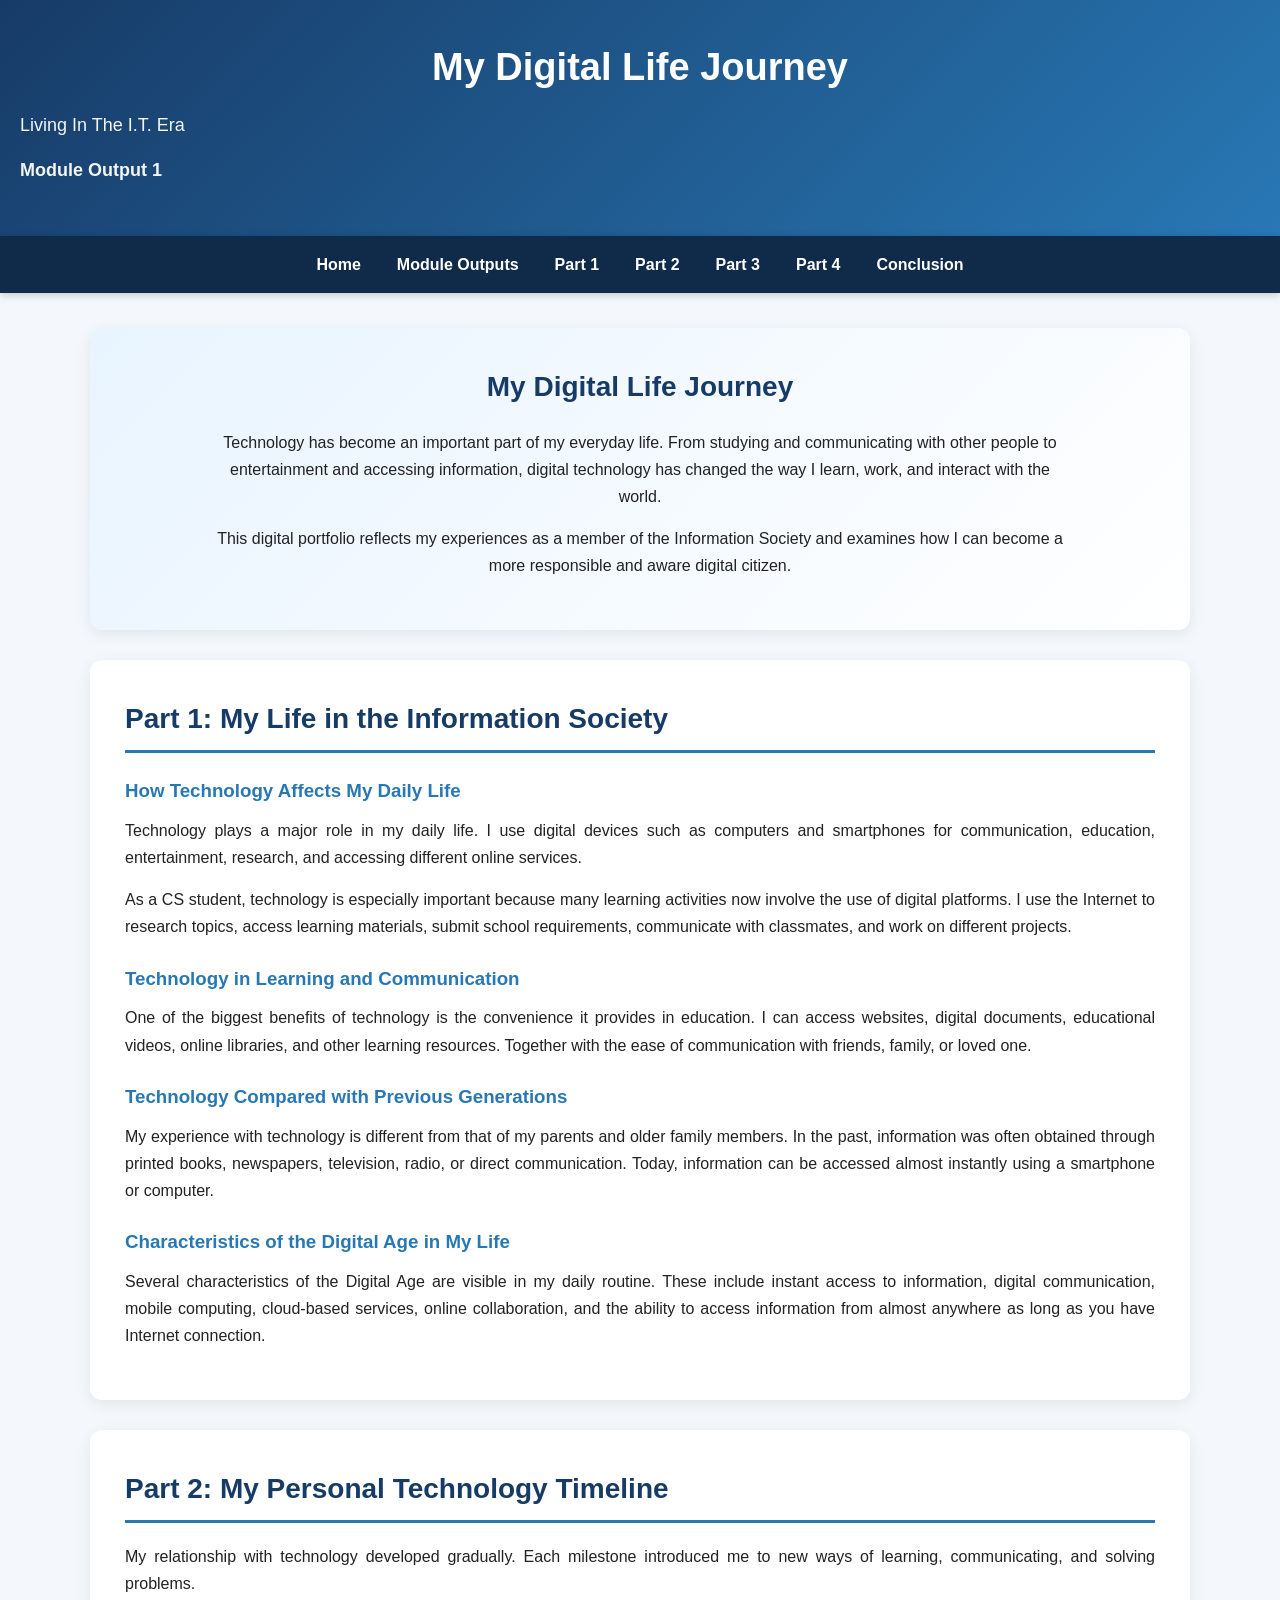
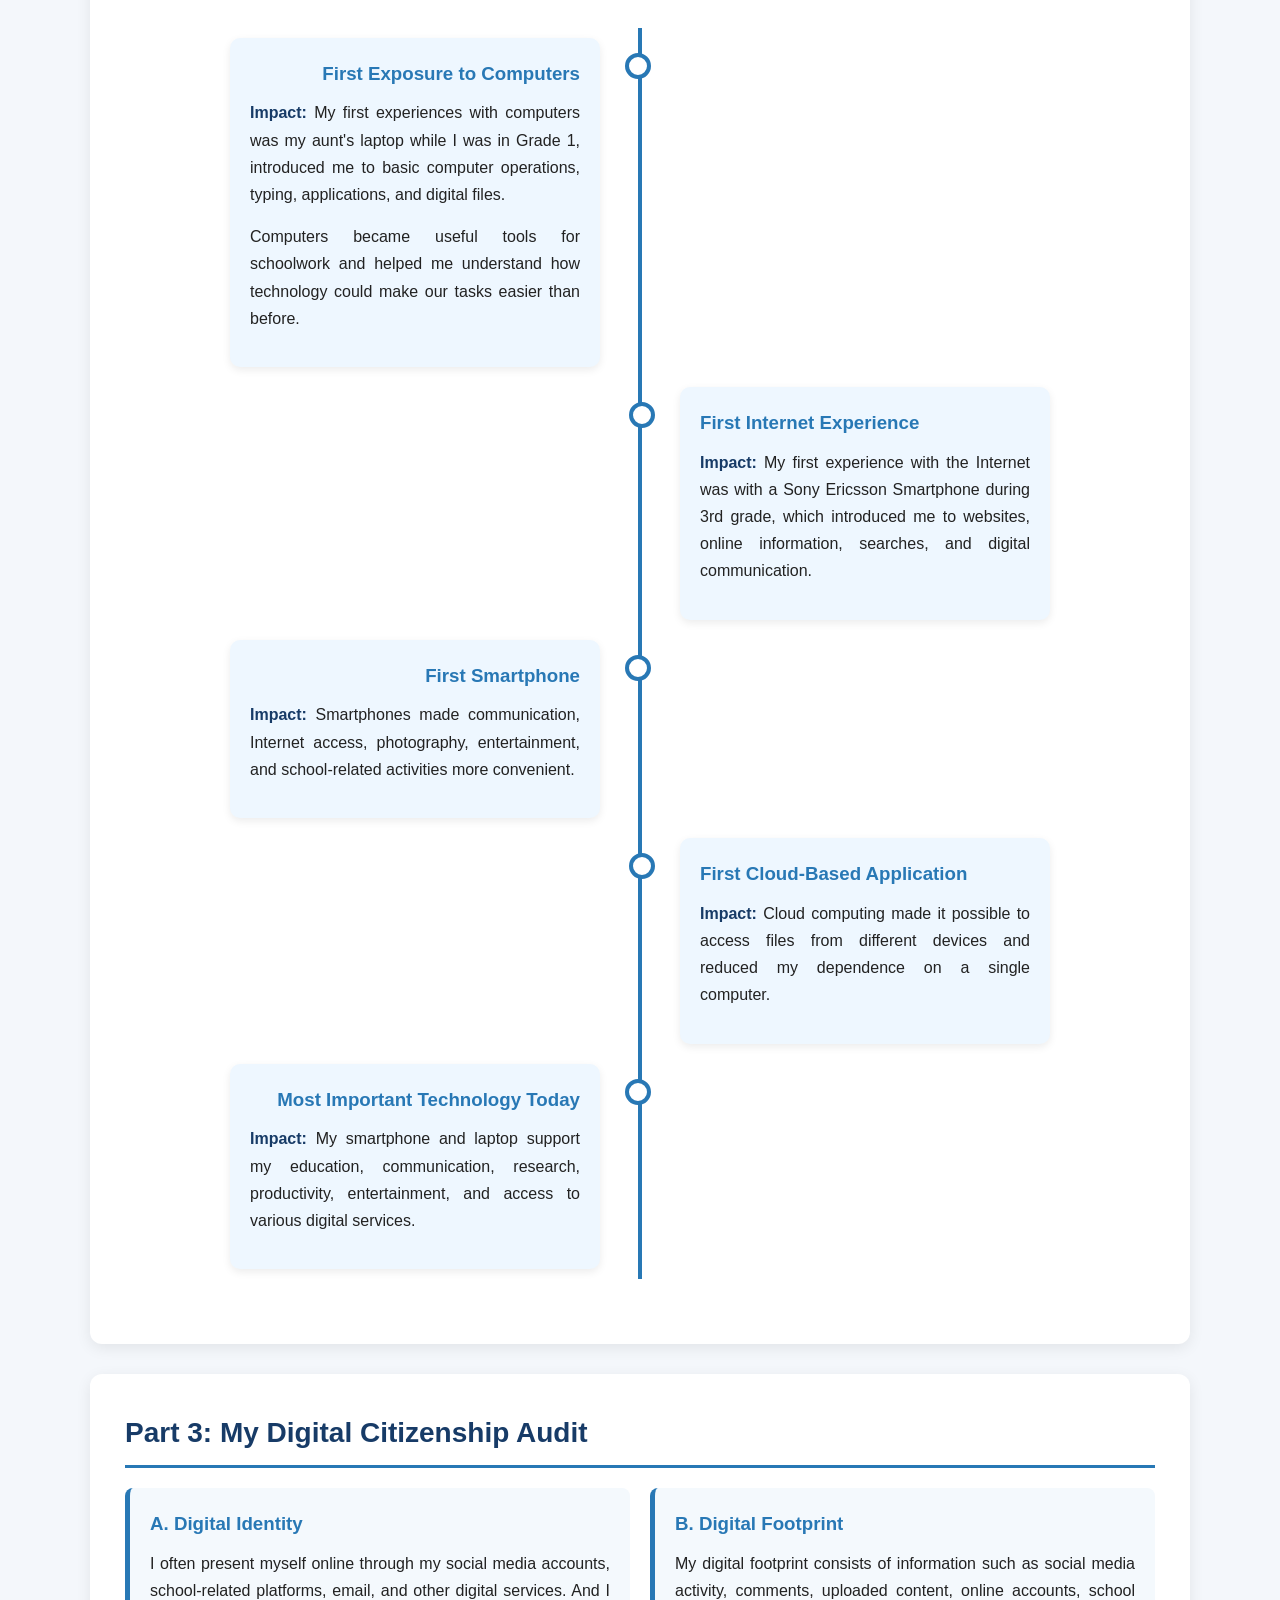
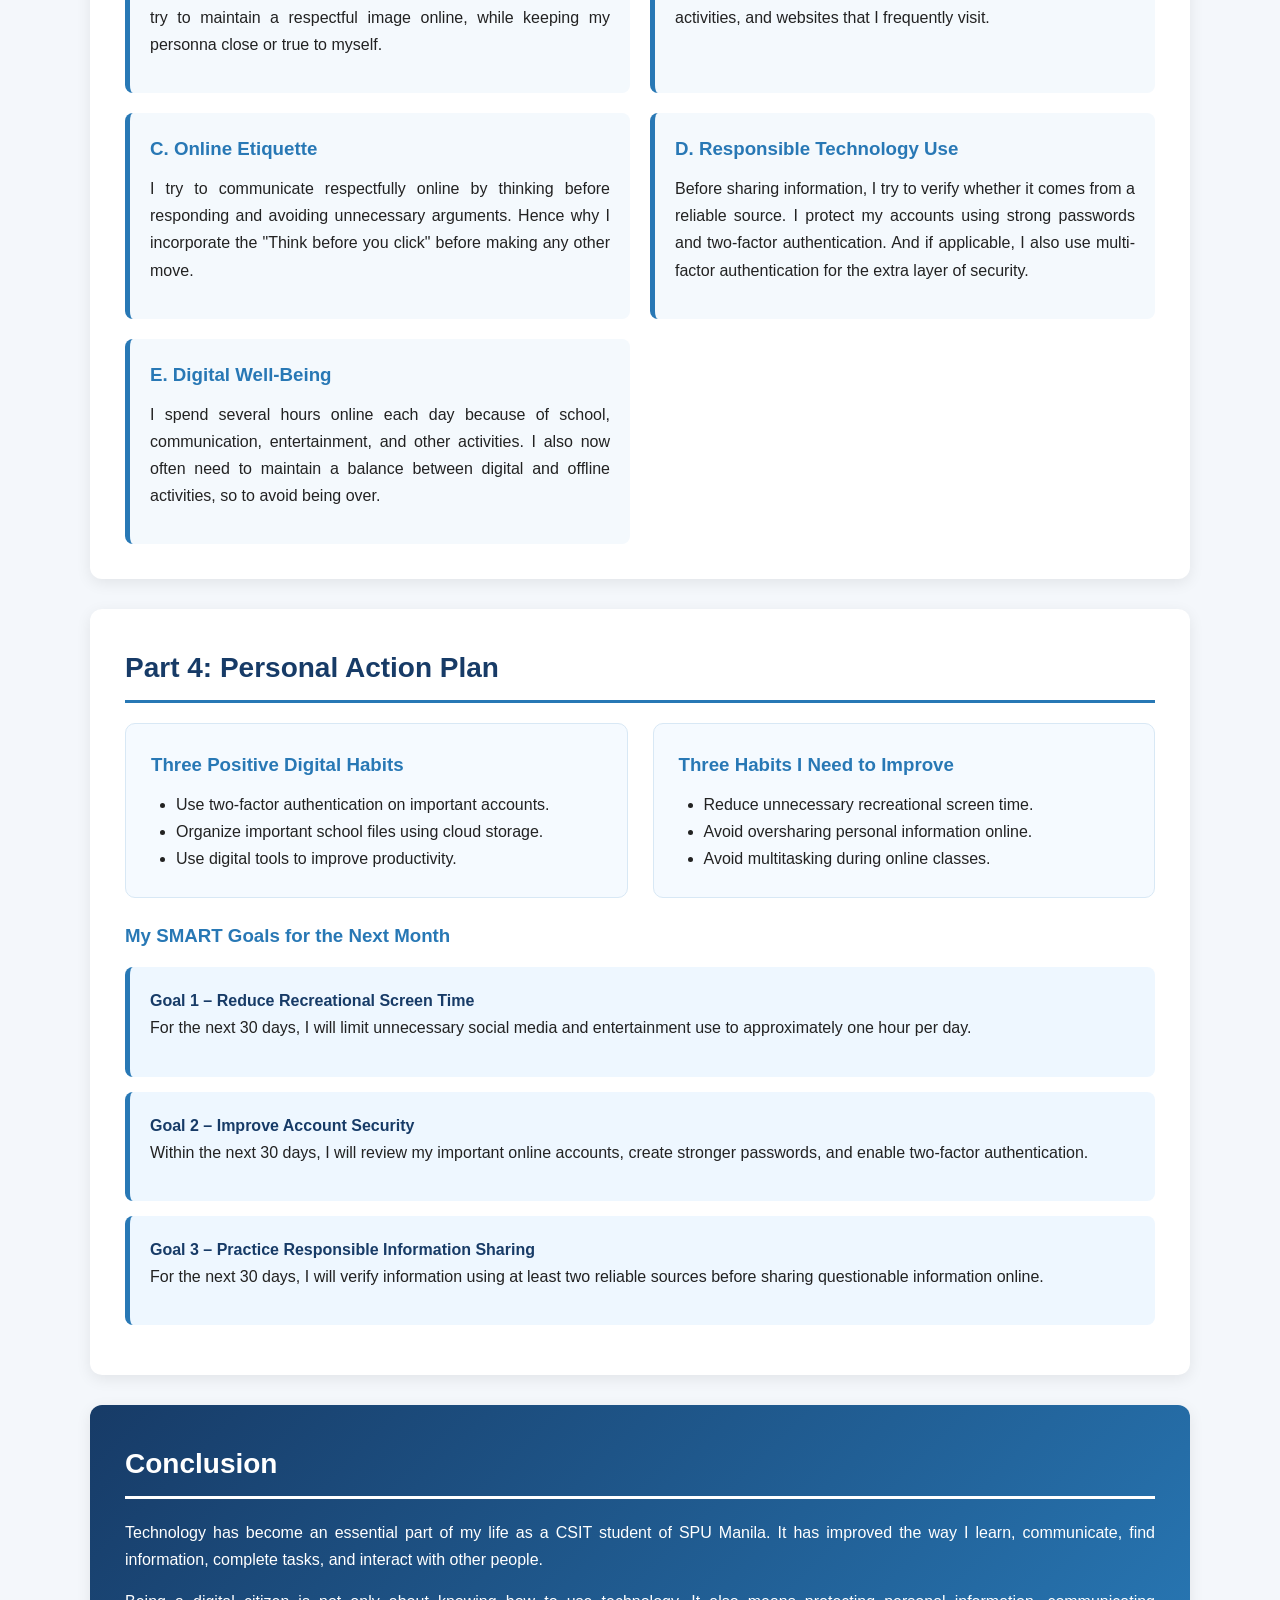
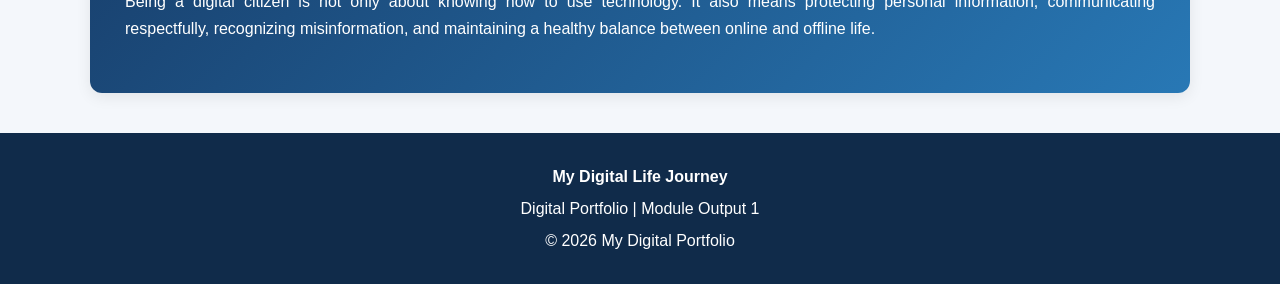
==== commit b60ee35b: "Initial commit" ====
--- a/module-output-1.html
+++ b/module-output-1.html
@@ -167,7 +167,7 @@
 
                         <p>
                             <strong>Impact:</strong>
-                            My first experiences with computers which was my
+                            My first experiences with computers was my
                             aunt's laptop while I was in Grade 1, introduced me
                             to basic computer operations, typing, applications,
                             and digital files.
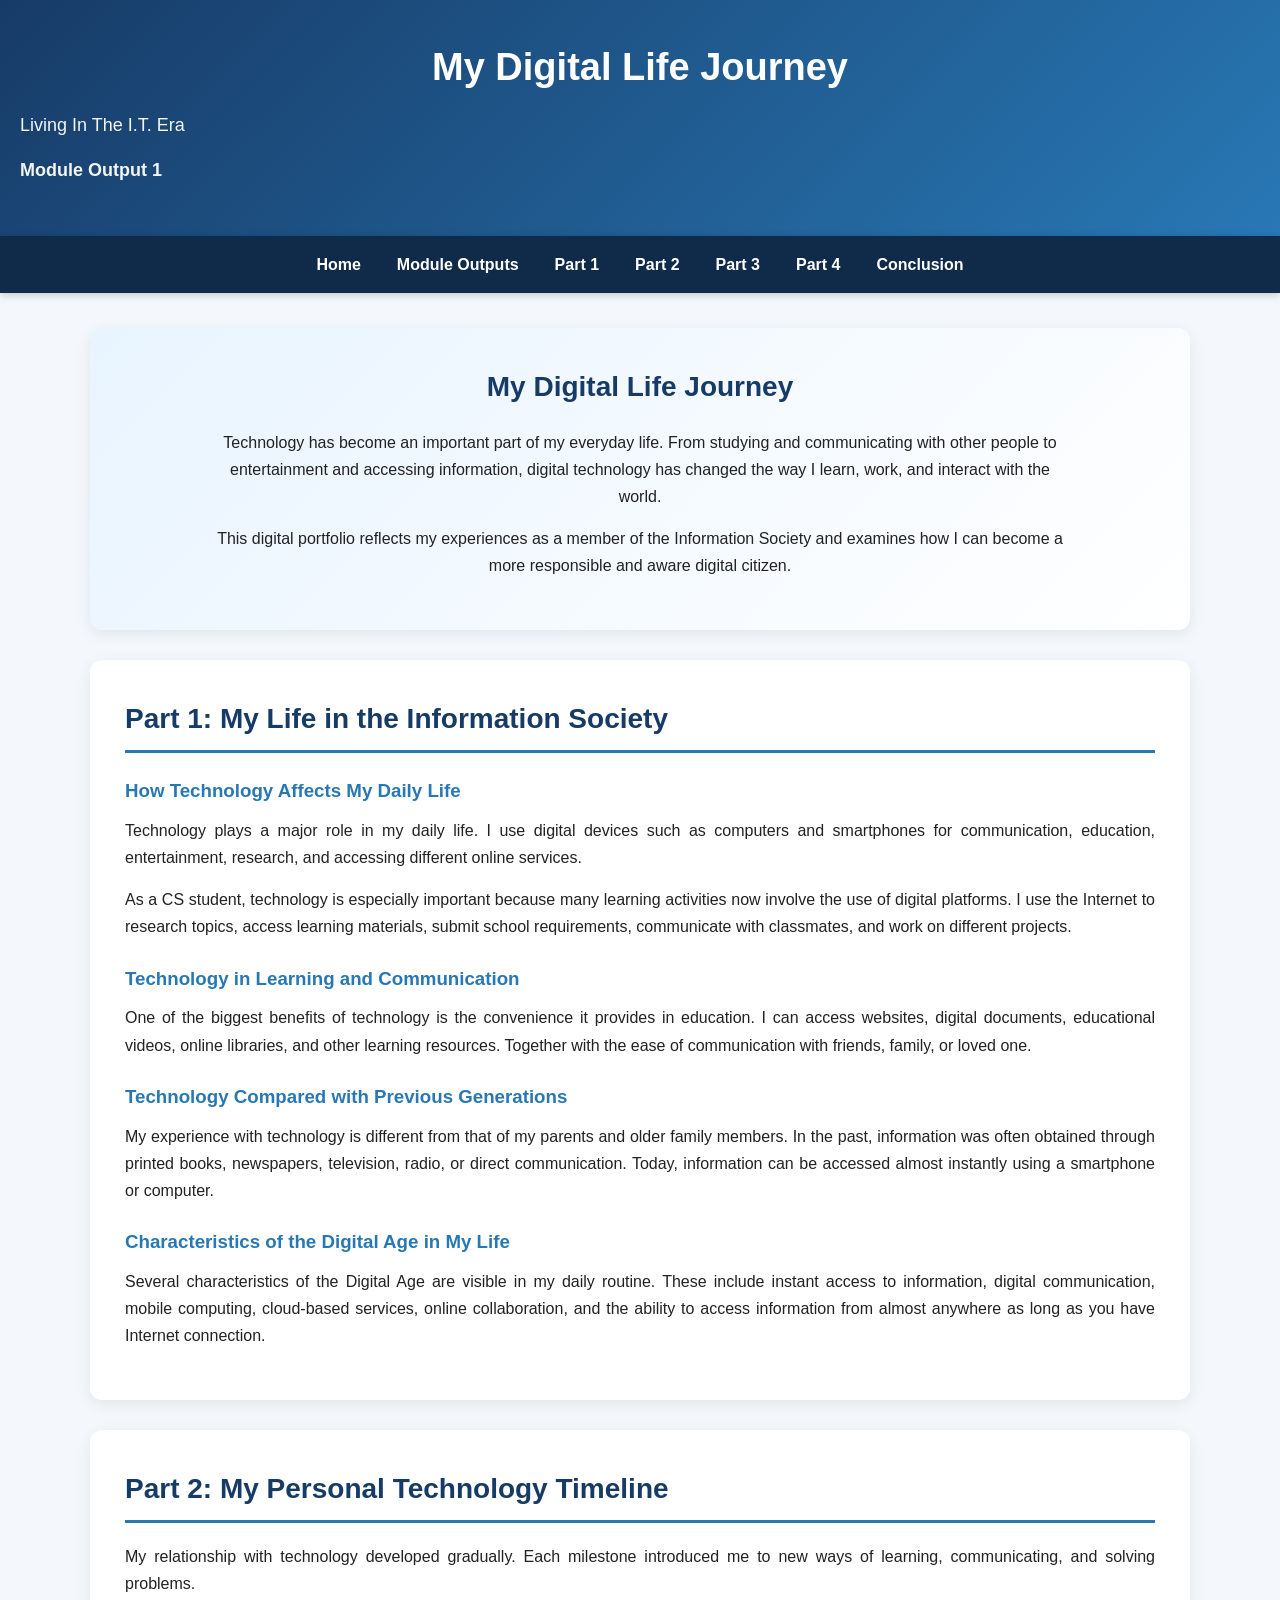
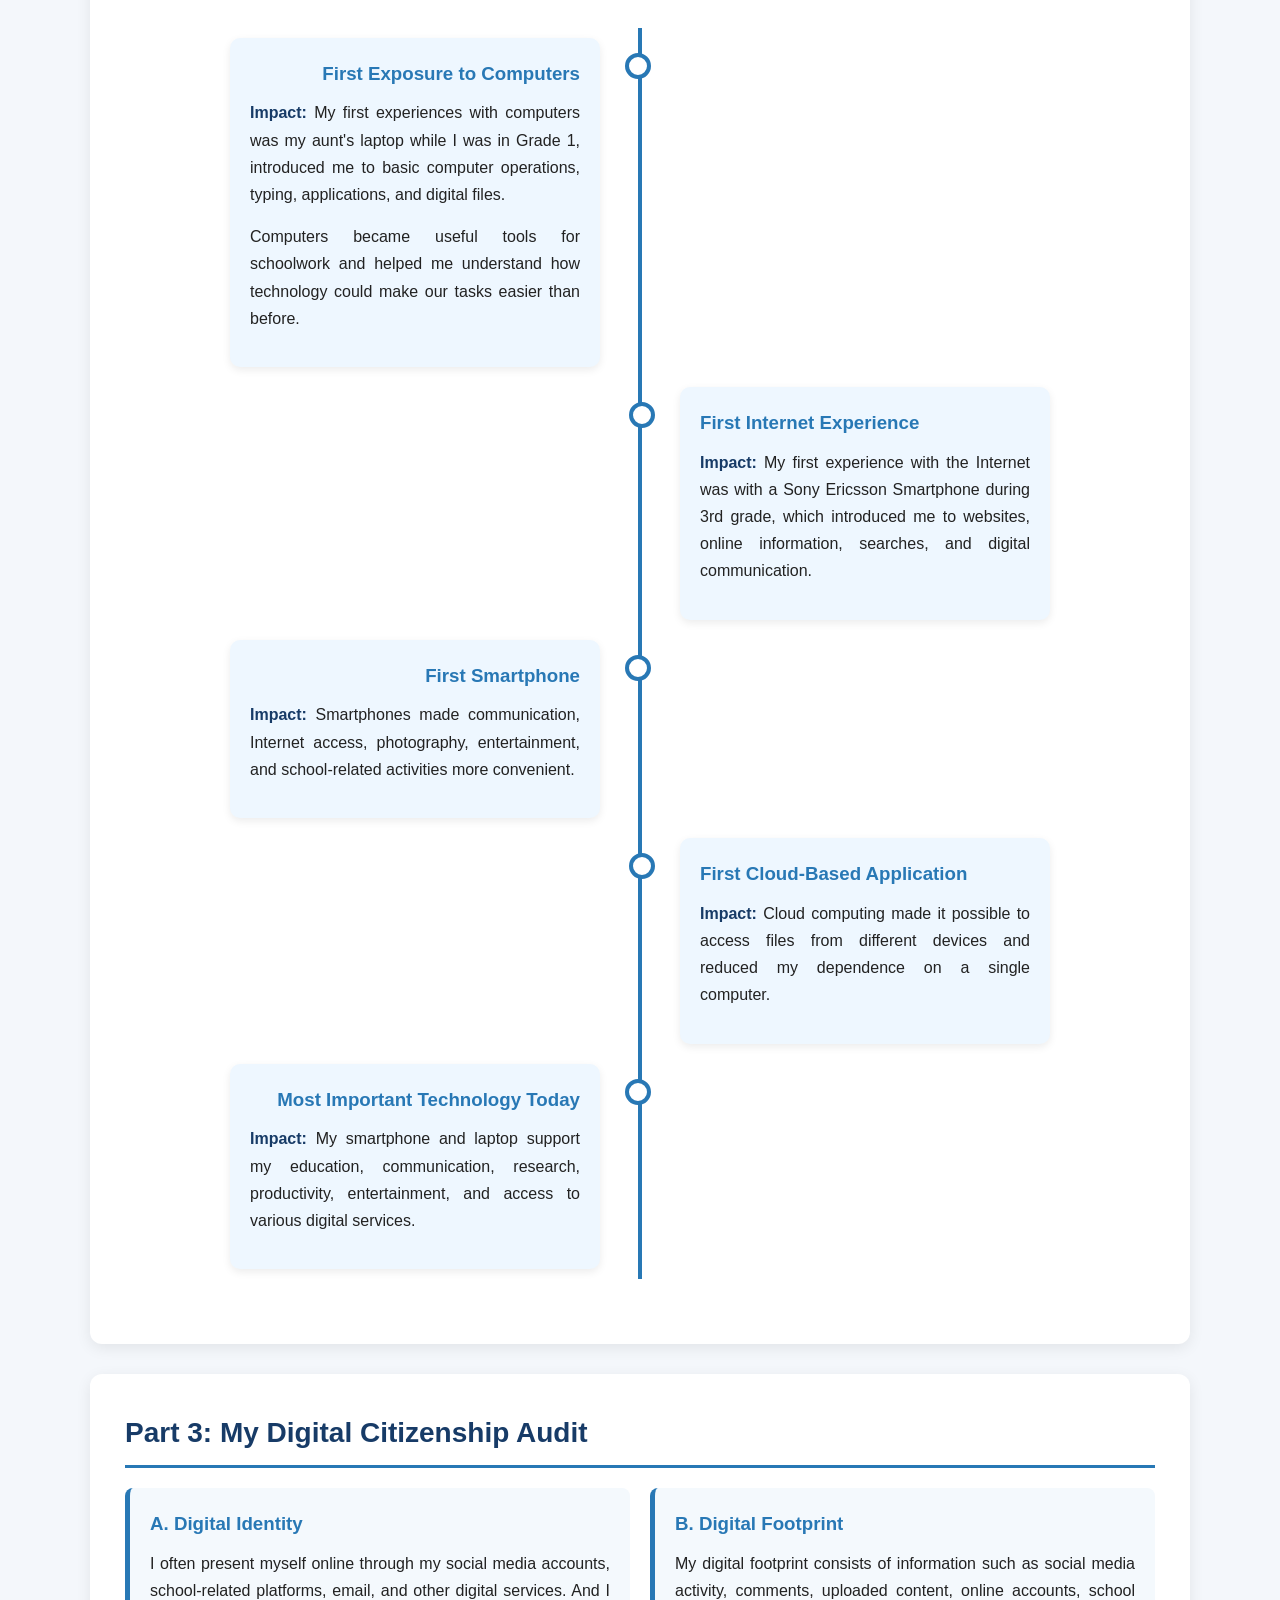
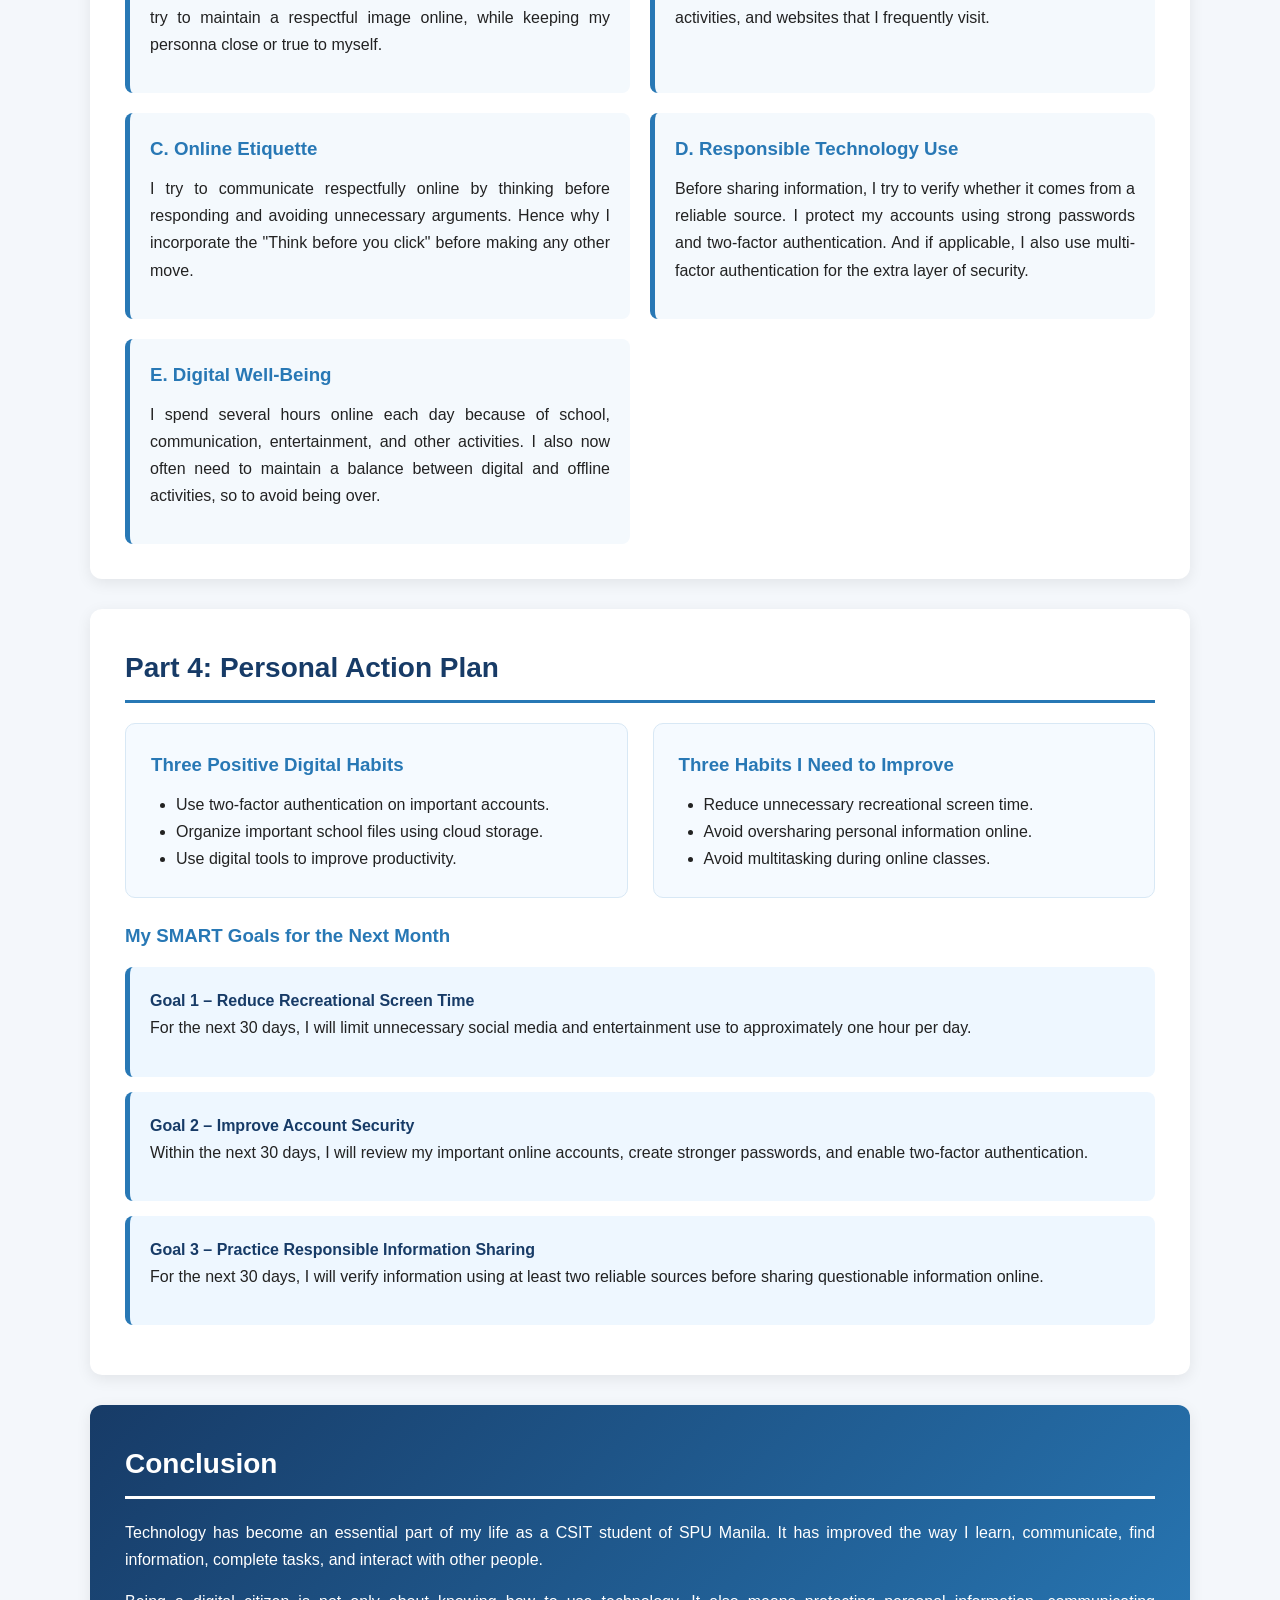
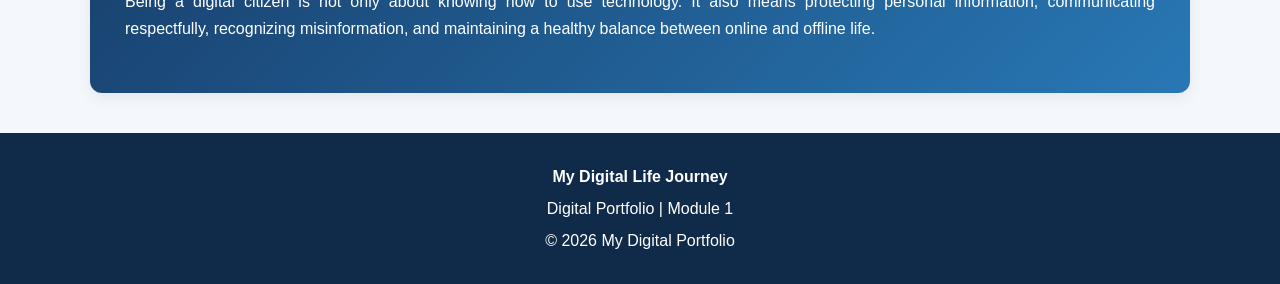
==== commit caec68c3: "Initial commit" ====
--- a/module-output-1.html
+++ b/module-output-1.html
@@ -470,7 +470,7 @@
     <!-- ===== FOOTER ===== -->
     <footer>
         <p><strong>My Digital Life Journey</strong></p>
-        <p>Digital Portfolio | Module Output 1</p>
+        <p>Digital Portfolio | Module 1</p>
         <p>&copy; 2026 My Digital Portfolio</p>
     </footer>
 
